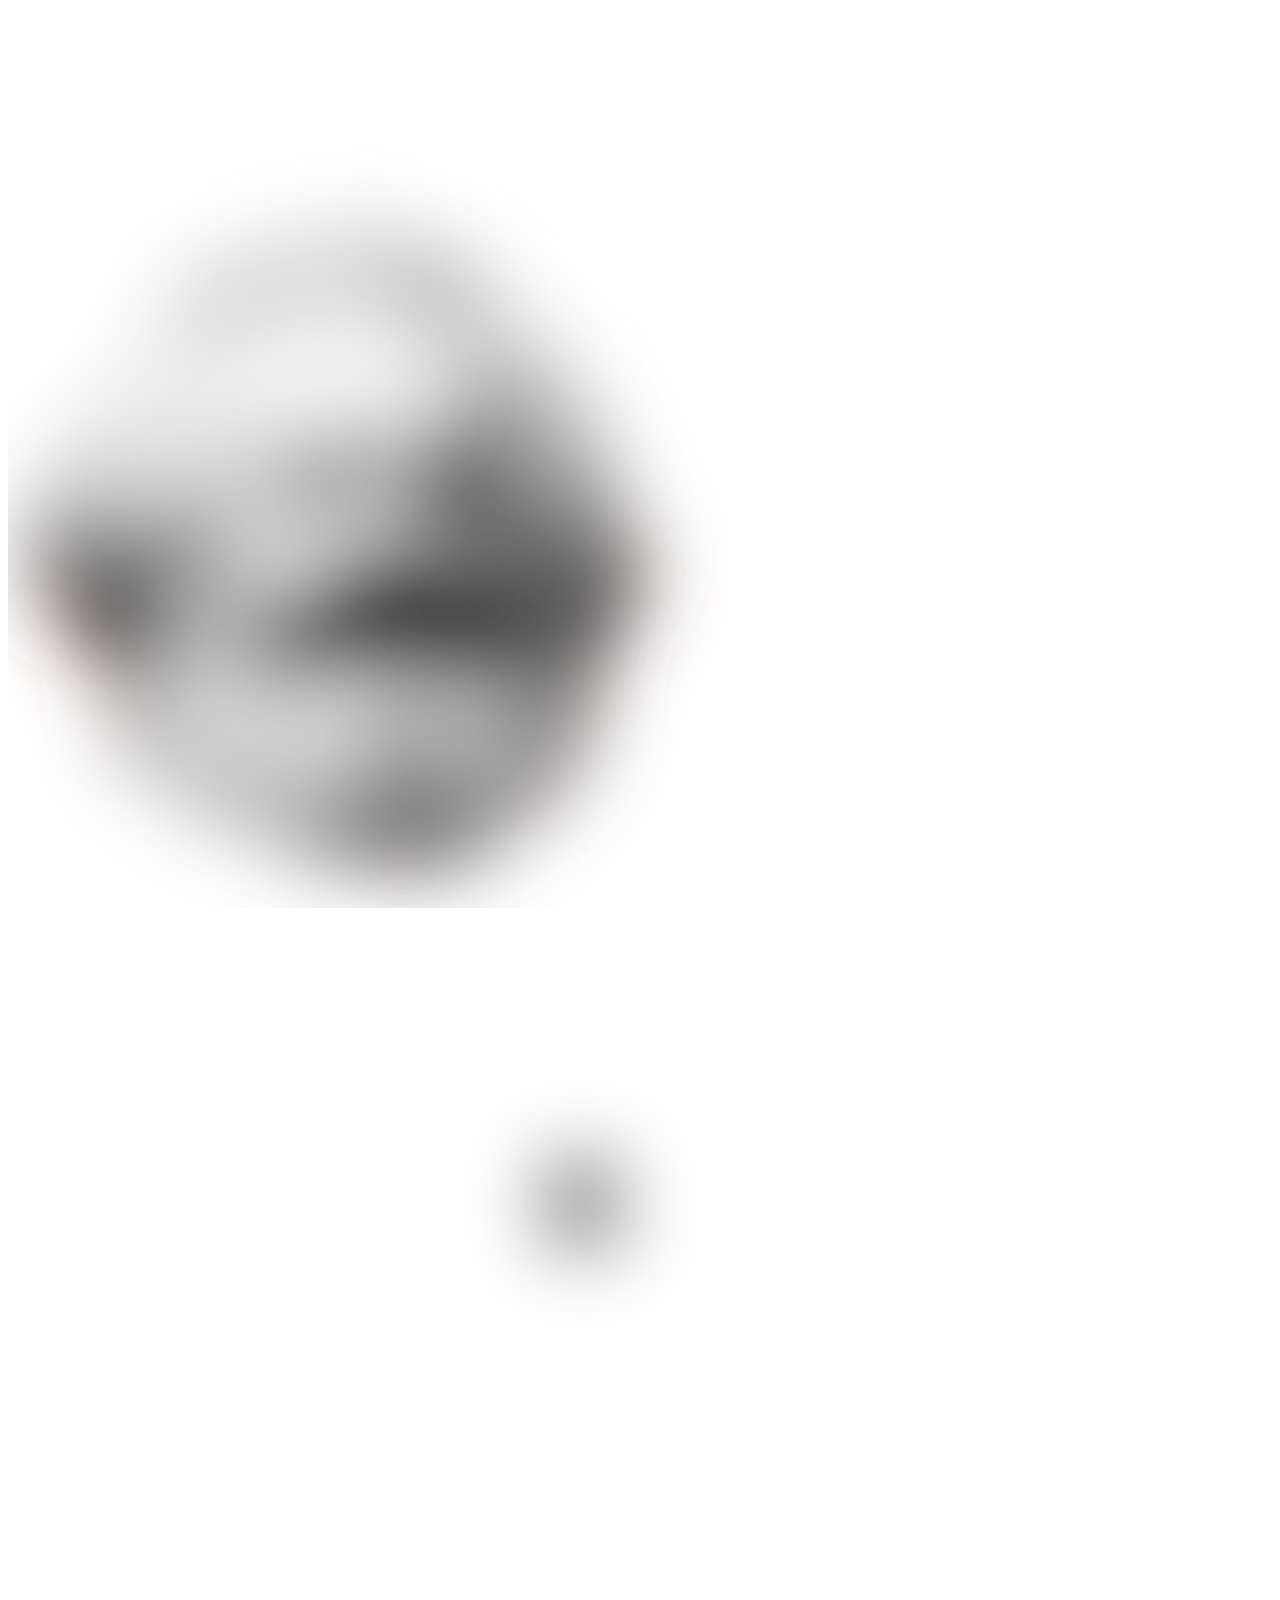
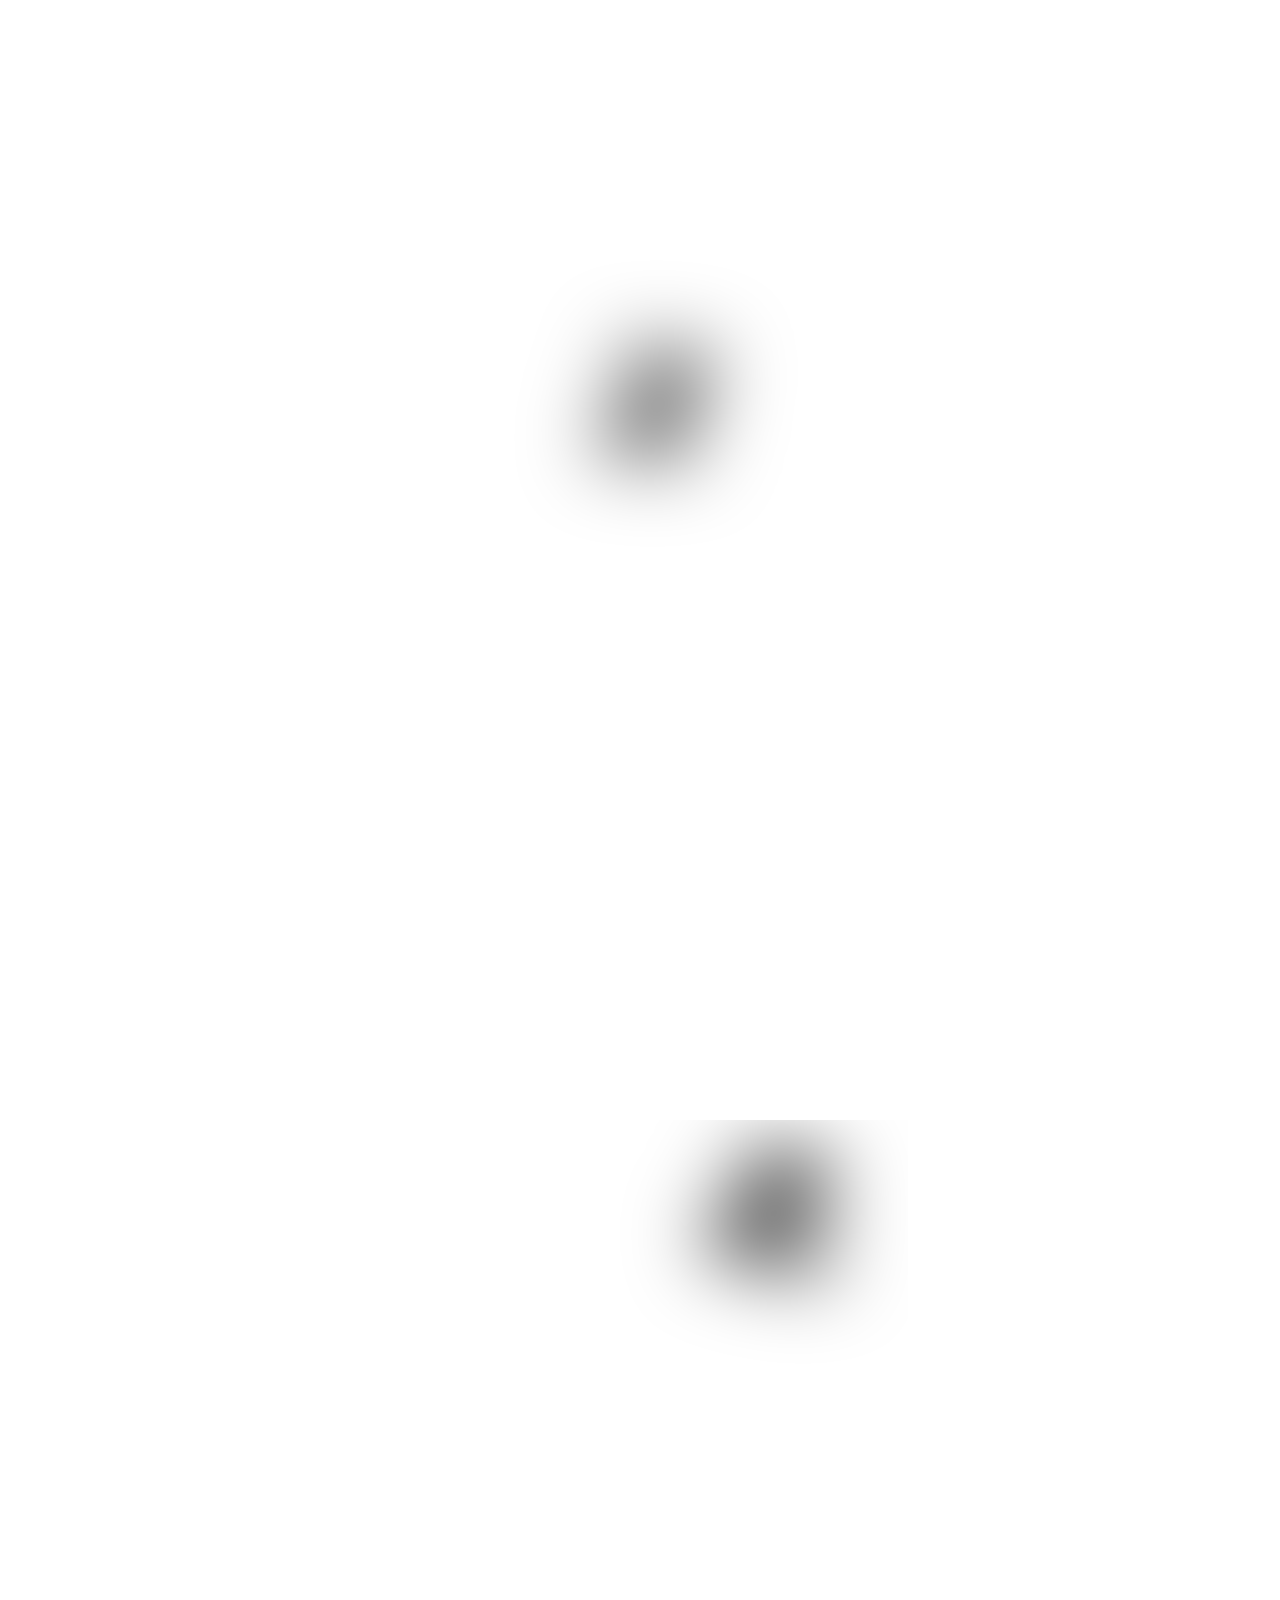
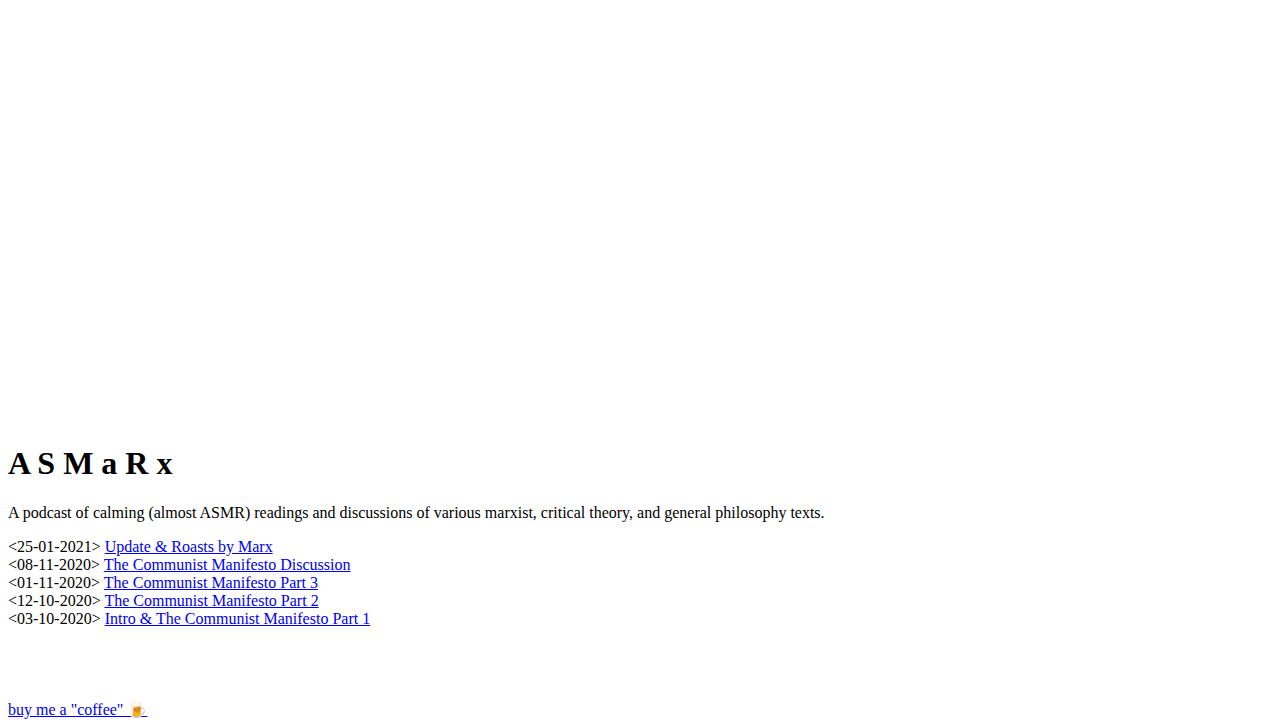
==== index.html @ d25e83a5 "init" ====
<!DOCTYPE html>
<html data-html-server-rendered="true" lang="en" data-vue-tag="%7B%22lang%22:%7B%22ssr%22:%22en%22%7D%7D">
  <head>
    <title> - A S M a R x</title><meta name="gridsome:hash" content="63c90e1e110a81294704459165dec434c6a58f4c"><meta data-vue-tag="ssr" charset="utf-8"><meta data-vue-tag="ssr" name="generator" content="Gridsome v0.7.23"><meta data-vue-tag="ssr" data-key="viewport" name="viewport" content="width=device-width, initial-scale=1, viewport-fit=cover"><meta data-vue-tag="ssr" data-key="format-detection" name="format-detection" content="telephone=no"><link data-vue-tag="ssr" rel="icon" href="data:,"><link data-vue-tag="ssr" rel="icon" type="image/png" sizes="16x16" href="/asmarx_dynamic/assets/static/favicon.ce0531f.9bb7ffafafc09ac851d81afb65b8ef59.png"><link data-vue-tag="ssr" rel="icon" type="image/png" sizes="32x32" href="/asmarx_dynamic/assets/static/favicon.ac8d93a.9bb7ffafafc09ac851d81afb65b8ef59.png"><link data-vue-tag="ssr" rel="icon" type="image/png" sizes="96x96" href="/asmarx_dynamic/assets/static/favicon.b9532cc.9bb7ffafafc09ac851d81afb65b8ef59.png"><link data-vue-tag="ssr" rel="apple-touch-icon" type="image/png" sizes="76x76" href="/asmarx_dynamic/assets/static/favicon.f22e9f3.9bb7ffafafc09ac851d81afb65b8ef59.png"><link data-vue-tag="ssr" rel="apple-touch-icon" type="image/png" sizes="152x152" href="/asmarx_dynamic/assets/static/favicon.62d22cb.9bb7ffafafc09ac851d81afb65b8ef59.png"><link data-vue-tag="ssr" rel="apple-touch-icon" type="image/png" sizes="120x120" href="/asmarx_dynamic/assets/static/favicon.1539b60.9bb7ffafafc09ac851d81afb65b8ef59.png"><link data-vue-tag="ssr" rel="apple-touch-icon" type="image/png" sizes="167x167" href="/asmarx_dynamic/assets/static/favicon.dc0cdc5.9bb7ffafafc09ac851d81afb65b8ef59.png"><link data-vue-tag="ssr" rel="apple-touch-icon" type="image/png" sizes="180x180" href="/asmarx_dynamic/assets/static/favicon.7b22250.9bb7ffafafc09ac851d81afb65b8ef59.png"><link rel="preload" href="/asmarx_dynamic/assets/css/0.styles.8c234566.css" as="style"><link rel="preload" href="/asmarx_dynamic/assets/js/app.a340d951.js" as="script"><link rel="preload" href="/asmarx_dynamic/assets/js/page--src--pages--index-vue.223c7056.js" as="script"><link rel="prefetch" href="/asmarx_dynamic/assets/js/page--node-modules--gridsome--app--pages--404-vue.3e57dfff.js"><link rel="prefetch" href="/asmarx_dynamic/assets/js/page--src--pages--about-vue.5f08157e.js"><link rel="prefetch" href="/asmarx_dynamic/assets/js/page--src--pages--extra--transcript--ep4-vue.c13fe739.js"><link rel="prefetch" href="/asmarx_dynamic/assets/js/page--src--templates--episode-vue.59e2f511.js"><link rel="stylesheet" href="/asmarx_dynamic/assets/css/0.styles.8c234566.css"><noscript data-vue-tag="ssr"><style>.g-image--loading{display:none;}</style></noscript>
  </head>
  <body >
    <div data-server-rendered="true" id="app" class="layout" data-v-4bf5ac12><header class="header"><strong></strong><nav class="nav"></nav></header><div data-v-4bf5ac12><div class="marxhead"><img src="data:image/svg+xml,%3csvg fill='none' viewBox='0 0 900 900' xmlns='http://www.w3.org/2000/svg' xmlns:xlink='http://www.w3.org/1999/xlink'%3e%3cdefs%3e%3cfilter id='__svg-blur-91f5559cfa5d828ddbcd81d81bcbdbbc'%3e%3cfeGaussianBlur in='SourceGraphic' stdDeviation='40'/%3e%3c/filter%3e%3c/defs%3e%3cimage x='0' y='0' filter='url(%23__svg-blur-91f5559cfa5d828ddbcd81d81bcbdbbc)' width='900' height='900' xlink:href='data:image/png%3bbase64%2ciVBORw0KGgoAAAANSUhEUgAAAEAAAABACAYAAACqaXHeAAAACXBIWXMAAC4jAAAuIwF4pT92AAAUG0lEQVR42u1aeVhUZds/MGYuZZaVpbhlbqihAgKCgsgqICoIqIggiCKIAYIIAiPKsKm4EKighIAS7rtiuZMLooZbuZSlpaWWLZYyM%2bf57t/NDJfv937f9f4Rlr0Xz3Wd6zkzc2bm%2bd3L7/7dzzmS1DSaRtNoGk2jaTSNptE0mkbTaBpN488P1bBhPLu1bi3ljx0rnZg0iV9/HhIi7R81is/vx8RIm52c/ruAx7q6NpzP8fc3yI6LMyiqqTH84IMPmmUplc0Wbd6smLdmjSJXqTTMmTWr/jsREdL2pKR/HtiVzs6SDx0YUywspEg/P8OspCTFlpUrDdaXlyv%2b0/eFEAa7y8sNr%2b3Zw6/379wpnS0ufr5B3/PzA1A%2bn07eLlCpDHYVFxv8X9eO6dat8zQ7u565KtWSpQsXrpoXG5tTmJtbqEpIWJMaHj5cf51NYKBB5ty5hji3HTNG2qZSPb8GmEYLxBhvaWnwqxD/8tkka2vTjLi46M05OZ3zVKrQ1bm5Dzdu2PDHkSNHxIULF8SnVVXiMJ0fO35cbN28WWwrL99dXVlpq/9%2b9IwZbMjI4ODnOwrcjI0bPD7T3r6dqK5uOTckRJmmVIqVeXli/%2b7dv58/f15cvnJFXLt%2bXVy/fl3zzTff1F2%2bfLmu9rPP6s6dO1e3a/dueTMZYe/u3aJ41ardC2fOtMTvxU2bxpGwKDVVStFF2vOT8/Hxks/gwXxuLEltEiIiSrZXVHxfc/Lkg9pz5xjw6epq9aVLl8TVq1c1dGg///xzmYDLiADMBF4%2befKkOHDggLxq1Sr1nDlzNHMTEsT8xMT7TzIzX8Rvp0dFNcOcumKFVO7v/3yAnzp0KM9J4eG8uNjg4MgtmzaJTwnM9Rs3xK1bt2TyOoDKXxBoACcDiBs3bshffvmlTDMiQSAyDh48KK9du1bOyMgQWZmZcs7SpXXKlBTxfnBwjv7/UuLimESXV1dLJV5ef78BhC7fD545wwv7MDc389LFi4LA1d2%2bdUt79OhR%2bZNPPmHA3333nfz999%2bLu3fvCsx37tzhc3ofhhI3b94U165dE2fOnJG3bt0qioqKZDKK9uSJE2L1ihXVYU5OvTkSVCo2dvrevdLG0NC/D/yRwkKeSwsLOT9TwsI8tlH%2bfv311%2bL%2b/fvyF198IT777DMGSa/FvXv3xIMHD8SPP/7Ir2GEpw2B8x9%2b%2bIGvw/ePHTsmyBAynasvXb4scpcsuZ/o59cP/5WdmclGWJCbK2VMnPj3GGDD4cPSwqAgJr6ekvTyR%2bvW3bpHwH766ScNgCDcAQqAcTx8%2bFD88ssvfPz888/8GjNdz5/rZ3wXRqSDU4f4AQaqqyW%2bWJaVdS/Z35%2bNoEpJ4ajLnDr1bwC/ZAnPOyoq2BMbCwoiKOTh4ToAhAcJvKwH/OjRI/HHH3%2bIJ0%2beiMePH/Px%2b%2b%2b/84H38fmvv/7KB4yCqEAE1dTUyCdOnJBra2vF3Tt31DVnz4r85ct/yJw5szunQXw8R1/2X2mE9ClTeD5WVsben9ehQ/PTVVVXfiKPwvsEQv7tt99keBiAYAB6zeA1Go1Qq9Wirq6OjaA3jN4YuA6R8O2336I6CGiF3VQaUSW%2b%2buorQWXzCYwwf86cXeyIc%2bcMUX%2byk5Ol0r9CJywMCOBZSUdhcfELOC/Jz0%2b6SYsjz6kRwgRKBlg9cHgU5wAK8Hoj4Bo9aBgCB4wG7xOJiotEpocPHxa5ubmiuLhYPnXqlIwyiVK6qaJCZEdHs95enp7OqZCvc8yzC/vMzPpmxtxcKvnoIw79cRYWDuWlpZr7RG4EUiawfAAwCA/e1B8A%2bnQa4BwRAtA4YDxwBrxP/CHOkqf3798v4uPj%2bUAkLF68WFBV0VBqiLycnMtKW9uXsI7ClBQDl8mTpX10PJNRkJjI8zJi3GpqVnCeFRXlun3Tpj/u0qLJe1odGJQ7ZnI9y4PUwPqIBBjhaRKEkfAZZhz6qoBwRwXZsWOHmDx5sggKChK7du0SkZGRMnWQoqKioo6iQswJC1vEyjMmhqNgoJ1d44NfqsutJaT383R1XxUTE33o44/Fo/oQ1uhymHMfHgQQhDHAwCAACQPB61qtVmDgXG8EfQXQGwMGwu%2bQJhDh4eHC2dlZbNy4UWzYsEE%2bdOiQXHX8uDZNpRIzw8J%2bWhIe3hFrig8JMYh/FuJo67FjkhXNZR9/XM%2b48%2bbNu0YMTaQHotPoyI7BAyS8D3UH6YtzAAFAhD2iAZ4kuQvZy8IHBoLBcK2ugkAEieTkZFFWViZWrlwphg0bJhYuXMi8AEJEaSTprMY1AZ6eqViXn48PR0FBUFDjgc8MC%2bP5g%2bxs/vEFM2eOramuFlevXdNC02Ph5DF4HYJF6L0P9QcDADAxt7h9%2b7Y4ffo0A8KifXx8xNChQ4WVlZUYN24cv7d3715RUFAgvLy8xCuvvCKMjIxEv379xIwZM8SIESM4DdAvoDxSwwSFqSlet074jhlzZXPbtsxJSk/Pxpe6JDQ457tIUsvKXbuuXyGCIomrwUIImEwSFgcDRdjTZwhVVncADi9v2bJFrF69GnWdIwHaf8KECQwQR3l5uXj//fdF8%2bbNRdu2bdkoWVlZIjo6WpiYmPA17u7uHD3oH2iWZ8%2beLa9Zu1a7ODtbTHBwcMEaA7y9DUvS0hrXCJt27GDrFixerLxAgoQA1n1M%2bQ%2blR2SFpoaVG8ABWGVlJZcvRAQ0Ps4BfuDAgWL%2b/Pmc/x9%2b%2bKF48803xb59%2b9jzGKmpqaJPnz7C2NhYjB49mqMhJiZGDBgwQLz33nvC2tpabKJGC4bG911cXIRKpVKvWbNGrEhPz8Aa15WVcaQmN5YmwB4dh5a/f//[base64]%2bBE8DqGNu3b0cJEa%2b//jrP4AOQJtIHvIHfIrHD3m/WrBlHy9tvvy169OghRo4cKXx9fdkAiYmJAl6nlJHJGHJmZqYmla5NiYwcj8XGzJjBUXB63LjGQR8fFORRQjU3Ly9Ps379epm8LJOHZSwCtRj5qye4qKgo9PVsBEQE8hWpoJfC8Bx5rYELkDrgCZAlaj%2bMSIJHmJqaspHatGnDHocBzM3NhVKpFP7%2b/sLNzU0EBgbyZ8QlGhVFTnhISC19pznW7GtjIx1trJ2jHKUyEkRDTK1etmyZDCMgP0FawcHBYufOnZzLpaWlIi0tTSxYsIA9hPKF6IARUOPhbf2A7EVJA1Ei/PEaZRDfXbRoEVcQ%2bh%2buJvj9/v37c2qUlJSw0REd0AckiuRp06aJZKVSnUxqMW/s2HisOcrPT9Fo8e/u4LBwakgIylEd/amclJQk68GjfEGZITRjY2PFxIkT%2bb21a9cKyFZseSEV4OGH9c0SGwPgEe6IBNT35cuX8/dQ%2bsAPAHoFe4f0XaQVDNCxY0dBEoQFEXQEOAElEsagaqEJmTpVZPn5XaAPWmHdZ3Q3Xf70mDtsWPQkysuJAQFPxnl7o0TJyFOEIDQ6gLu6uoqptIBt27bxAvPz83mx2NQAEL0%2bgOgBKH3YQ%2bYi31H6Xn75ZSY8hDiMStHGvzV9%2bnTRqVMn5gNoBPY4GcvPz0%2b8%2b%2b67YsqUKfKi7Gx5yvTp2gAnJ3HO19cG697n5WXYOFqgtLRFvKPjRRtbW%2bHk6KiBKqNwlGF9%2bnPOTywK4QomJ50OoSJSUlK4buv2ABk0GB%2blErkOvgAwkOKrr74q2rVrx8cbb7zBAsmW/g%2b5Dj7o3Lkzkfw7/B7IkCqAcHR0ZAPQ5zKtS/aZOFE7hSrNcWfnIVj3dlfXP2%2bAYldXzqWjrq4uIQ4Oor%2b5uWawubmsW4iMkLexsWGPIO/BDejgABzECKAog%2bjtIV%2bRKkgfhHT37t3Fa6%2b9xoBhBBzwMowB8oMxunbtytf26tVLDB48mCsANAW8j1IJR%2bDznj16aIbQOjyGD39wwN6%2bPatXJyeDRomAEEdHFkJl7u7pAWThru%2b%2bq%2b7fr59sZmYmDxo0SIaXkBJxcXFMhHyzg/QCQh%2bLBWi8RrWAGOrduzd7s0OHDqJ169aiRYsW4oUXXuBUePHFF0XLli3ZCDBO%2b/btWQXCAGiIkDLgFqpIIiAggI1DvynTNdohZBAXK6s4vkdhbd14JPhYt%2b8ncnNbb3VzyxtCYdfeyEjbuVMnmcQNR0NYWJjIpkoBbYAcx04O8hhli9QaS2OkDK6FAAI4gAdwgIb3wQM4hxzGAUPgGkQIIgERY2FhIezs7Fgqe3p6MvhevXtrTUgoedvbcwWQ2rc3mDt2rLSpMe4wV%2btuedWSxm641dWjx9U2tOBOXbo86WRkJMM7Tk5OuKHBSvD48eOcAjAA5C3IDJ6DJwH8pZde4gNhDnAIdTA8IgLAYWtDQ0M%2bb9WqFX8Oo6FCQEmikRozZgz/J/GApm/fvsKyb99NDVt27u48V4wc%2becNcNfXVzqkExSZVlacCsssLadaYUG0sBfJSwRKdiB%2bQO7D8xBEUH2o31CE4AV47q233mogO4CBMQAMnkWowwAgPHR%2b4BV4HdegZ4AaBOnZ29tzGqGRQtRRVaozJgPYDRjAW0GmAwbwGqNJCofa2DROCtz28eH5rIcHp8K5UaO6FFhbp%2bVaWCy07NDhcWsK3WAqRfA66jqqAVIBJIheAbmPUgbvgc1RPsHiKJ0ACyLFObgEIghRg5KK90B8aJCGDBnCoLE/GBkZiXSSqVzKLm5uGjeqSrOdnTneZzg6KqLs7KQFHh6N2xFe1aXCqf/1wz5dupw2JiIidtbA2yhzYHzs6ek3RWAAlEdwAQ5UhaqqKjYQukpsjMB4qCKQyogYcAZK6dy5czl9kEbwOD7Hb5ibmSFCNO9RWmU6Ox8gccmkdxM3SYyMns2%2b4GILi/rcsrOrJ8Xw8FfHGxvf8iXhkpGerr1Yf0uMyx2AQ/xAA0AOoxyiS8SGBjTB03eBYDBUDvQQEFBIIUQR9AQqCFQiBBZm9BFQmfMSE%2bV%2bAwdqRlD4H3Bx4V2QMicnNsI3z%2bqe4UXdMzxbhg9nQrzp7j7Yr29fWUXsX3v%2b/L/c6AQo/TYXuj0AQr%2bAhkd/f1C/HwjSRJQgbcAhiBYYE5GCyMBrfBe9AXoNkGtZaansQyngTaWvxsUFO3ZSpaOj4cHx45/9vYEaHctSUr6Q6uh4ZisRXtXx4xoqf3zzAhuZmAEOewIIdUhiGAVe16tC7BXAGCBPeB2yGnsASAX8Bq6DIRAdMAKIdcmSJSx9IbwK1q5VB5L%2byHd25n27FDc3xXmdk57p2OfuXp8CdnZtEjw87pSQ9w4dPKjBYrFJUltbKwMgDIBtM93%2bQUPLC2C6uzzcGyBFcA3CH15HRCASkD6IHnyO9AEP4EhPT5dJCMnrSkq0QSSGAu3sHLk8e3oa7ndxefYGKHZzq48AN7eWM0eNqnIbNYr7fzKABnsAuL2NG5sAoE8HiCP0/uAFKER8hvdxjvCGsoOKhHJEA4Q9AWytwahIH7yP3oJ4QM7JyUEaqNMzMkSgj88OrKVVeLhB/l/hff2IMTPT6%2bxWzhYWHyiTkuqwDUbKTw0DACB5EbezmBARAagMiAhUAAgmyGMYDASJ8obNDShH7ANCVMEASB2c6yQ1WnGxIDVV4%2b3nJw%2b3ta1L8PIyxiICnZ2Zl/bpnk57pmOv7pm/OAuLhmYj1sur%2b/KsrEqA2LxlSx2lgQYljkDiIQcZOQ0jIMQBGoZARQBIhD9yf9asWbwLjHIHsgM3IPSxH4CHJbBvQPVfO5qU4DjSD5MHDMjDf3uPGMHsH/9XRcBSIsGRZmZ87mtqauDq6dlMt4WuKFq5cmcSdWybqIZTKKuxh0gG0JDXsZEKUCyYcLsbNR31HoYCOHSJ6Bdmz57NbTZmlD4iSBm5TySpjYiMlP3MzR8vNzVdTHWTt78eOBIFZGdLxVFRf%2b0zAnvoT/UjLy2tofuy6dFjSnhw8OeBRFBQeUXFxWL7zp0y5bUGNzQgdHC3l2YZDRRAos2FQkT4R0REiISEBNwIkSklZEQHNj5nxcRoZgUFiQpHx3D9fz3SqdSVtrZ/36MyezZu5LkkO7shJUZLUgvbPn0CLHv1KpoXGlqziEI6lbycl5%2bvJeBqCnMt8p0kL7bX5Cg6YmNjGTBKHN4nFSjr1KN6DpXI0OBgYWdsvID/wMrK8IhOkO1zcJDONkbj86celNTdkloRESFZ9Ov3b714kKWlo4OV1ZGR1NOHhISI4dTUUFenATiKEjVperWTi4vaesgQbWhoKDY8ZG9vb42vr%2b8T7D2mJiXdnj1%2bfEN/u6hvX55vPA9PiulHmb29ZK%2bTy4FDhxpYmZoqhltaKqSnnhw1NzJy79yu3Z7%2bPXv%2b6EBGmEV5j15%2bmLm5cCdiM6N52rRpamp8tKOp5UUTlTxnTtXZ9es74PvhiYmK99u1q39kbtAg6bkdaJ7iKTQxvqKqMWPkSIVEBmqIGDMzI9OOHb3Mevcu8Dcx2Z8xcGBqtrV1wshBg25OnDRJTPTzExO8va8qY2MzqK9mspune1CSuz5zc%2bkfMybpFpvq5CSZdutmKHXt%2bv9uVlbPn/9aXGhoeKi3tzMpn%2bb694uWLePvkOqUipKTpX/kiDIxqX%2bukEJ3jImJQY/OnRUWgwcrTHr2VDh17apwMzf/N%2b6YGhysKFQq%2bTwxOlqqTEmR/uvGkdGjpWG6Z3vmjRtnQGyv8PfyMkzTPZDlHhgoVT6rZ3/%2bw/gf8Iq2xwFlh5sAAAAASUVORK5CYII=' /%3e%3c/svg%3e" width="900" data-src="/asmarx_dynamic/assets/static/head.2671d65.fd65e04e4b3a05b098e755c580f2e3f9.png" data-srcset="/asmarx_dynamic/assets/static/head.82a2fbd.fd65e04e4b3a05b098e755c580f2e3f9.png 480w, /asmarx_dynamic/assets/static/head.2671d65.fd65e04e4b3a05b098e755c580f2e3f9.png 900w" data-sizes="(max-width: 900px) 100vw, 900px" class="marximg head g-image g-image--lazy g-image--loading"><noscript><img src="/asmarx_dynamic/assets/static/head.2671d65.fd65e04e4b3a05b098e755c580f2e3f9.png" class="marximg head g-image g-image--loaded" width="900"></noscript><img src="data:image/svg+xml,%3csvg fill='none' viewBox='0 0 900 900' xmlns='http://www.w3.org/2000/svg' xmlns:xlink='http://www.w3.org/1999/xlink'%3e%3cdefs%3e%3cfilter id='__svg-blur-4d3a1894f98ee6dd9cfd7daeb4d31dcf'%3e%3cfeGaussianBlur in='SourceGraphic' stdDeviation='40'/%3e%3c/filter%3e%3c/defs%3e%3cimage x='0' y='0' filter='url(%23__svg-blur-4d3a1894f98ee6dd9cfd7daeb4d31dcf)' width='900' height='900' xlink:href='data:image/png%3bbase64%2ciVBORw0KGgoAAAANSUhEUgAAAEAAAABACAYAAACqaXHeAAAACXBIWXMAAC4jAAAuIwF4pT92AAAAqUlEQVR42u3WoY0CURSG0QGCwxAQWPpArV8BNICjBzqgDTogaMpgFQq9YjUGfvFI8JhN7jnJlxGj3szcN6/rAAAAgH%2bqV3HRg9T37rtumMZpVG3R63RKl/SbzhXG4bW4WbqmQ%2buRNu1eubH4SfuqG%2bIx3dI0rdJ3hYcwaNdt%2b/T/2h5wT7sKY/B6u/O0TF9pkSZ%2biMXmv/d2GOpXPQ0CAAAAAAAAAADwiScBjhC9KLieSQAAAABJRU5ErkJggg==' /%3e%3c/svg%3e" width="900" data-src="/asmarx_dynamic/assets/static/z.2671d65.25b959a1814d5dc1e027fa3e8f3984d9.png" data-srcset="/asmarx_dynamic/assets/static/z.82a2fbd.25b959a1814d5dc1e027fa3e8f3984d9.png 480w, /asmarx_dynamic/assets/static/z.2671d65.25b959a1814d5dc1e027fa3e8f3984d9.png 900w" data-sizes="(max-width: 900px) 100vw, 900px" class="marximg z g-image g-image--lazy g-image--loading"><noscript><img src="/asmarx_dynamic/assets/static/z.2671d65.25b959a1814d5dc1e027fa3e8f3984d9.png" class="marximg z g-image g-image--loaded" width="900"></noscript><img src="data:image/svg+xml,%3csvg fill='none' viewBox='0 0 900 900' xmlns='http://www.w3.org/2000/svg' xmlns:xlink='http://www.w3.org/1999/xlink'%3e%3cdefs%3e%3cfilter id='__svg-blur-1c4294ab18a78507ac6e1d70bc33aaf6'%3e%3cfeGaussianBlur in='SourceGraphic' stdDeviation='40'/%3e%3c/filter%3e%3c/defs%3e%3cimage x='0' y='0' filter='url(%23__svg-blur-1c4294ab18a78507ac6e1d70bc33aaf6)' width='900' height='900' xlink:href='data:image/png%3bbase64%2ciVBORw0KGgoAAAANSUhEUgAAAEAAAABACAYAAACqaXHeAAAACXBIWXMAAC4jAAAuIwF4pT92AAAA0UlEQVR42u3WzQoBURiH8XGG8lkka3dgxaXYyEZZyU2InfUsLe3Yug4r9lLKygUo/lNvOc0dOOf51dMkq/dtHCdJAADAH3FWiVX8RLOMlhqpgWqruqrGMHhqz7X6eD3UVR1UJ4a3oa8maqyW6mKLOKtm6Atwhc9bG/6oKqEP7w82VU8bfuN950I/B3pqb4Pnr/4wpr%2b3rnp5h99b3dXNDsBG6IvIf%2bMztVBztVKZOqmdqnEViuQuULZn6l2HuRIDAAAAAAAAAAAAAAAAAAAAQNEXSNAchZPyTIMAAAAASUVORK5CYII=' /%3e%3c/svg%3e" width="900" data-src="/asmarx_dynamic/assets/static/zz.2671d65.7ce032a4bb021bf383d494d6c74ea4fe.png" data-srcset="/asmarx_dynamic/assets/static/zz.82a2fbd.7ce032a4bb021bf383d494d6c74ea4fe.png 480w, /asmarx_dynamic/assets/static/zz.2671d65.7ce032a4bb021bf383d494d6c74ea4fe.png 900w" data-sizes="(max-width: 900px) 100vw, 900px" class="marximg zz g-image g-image--lazy g-image--loading"><noscript><img src="/asmarx_dynamic/assets/static/zz.2671d65.7ce032a4bb021bf383d494d6c74ea4fe.png" class="marximg zz g-image g-image--loaded" width="900"></noscript><img src="data:image/svg+xml,%3csvg fill='none' viewBox='0 0 900 900' xmlns='http://www.w3.org/2000/svg' xmlns:xlink='http://www.w3.org/1999/xlink'%3e%3cdefs%3e%3cfilter id='__svg-blur-441b19676bd2c0d2f8fe215a1e88912c'%3e%3cfeGaussianBlur in='SourceGraphic' stdDeviation='40'/%3e%3c/filter%3e%3c/defs%3e%3cimage x='0' y='0' filter='url(%23__svg-blur-441b19676bd2c0d2f8fe215a1e88912c)' width='900' height='900' xlink:href='data:image/png%3bbase64%2ciVBORw0KGgoAAAANSUhEUgAAAEAAAABACAYAAACqaXHeAAAACXBIWXMAAC4jAAAuIwF4pT92AAAA4klEQVR42u3VsQpBURzH8XtdZTLIxmxh9ABmZVIWL%2bARLMputZmwsMlkMCiPYPAAJhMlM36nzq3TLcp6zvdT3wym8z%2bn/40if8Uqb3%2bDk/sykCBM1Vlt1FBVQ7v9vXo7PdRJ9X68Du%2befcXe/lO97CCW9r/E98M31ERdnVewVWVfd0F6%2bJJaODdumquWz4swPVBNXZyDr1U9pM9dJ7P4buqoVmqs2qrg%2bzDMjQ/UQd0zAzHNfF6CWUXVVF01UjvVD%2bEzGMTt/juQxC7LmJEAAAAAAAAAAAAAAAAAAAAAAAAgAB%2bUISjzn615gAAAAABJRU5ErkJggg==' /%3e%3c/svg%3e" width="900" data-src="/asmarx_dynamic/assets/static/zzz.2671d65.7c09381dfe88bca2096337735a41ea68.png" data-srcset="/asmarx_dynamic/assets/static/zzz.82a2fbd.7c09381dfe88bca2096337735a41ea68.png 480w, /asmarx_dynamic/assets/static/zzz.2671d65.7c09381dfe88bca2096337735a41ea68.png 900w" data-sizes="(max-width: 900px) 100vw, 900px" class="marximg zzz g-image g-image--lazy g-image--loading"><noscript><img src="/asmarx_dynamic/assets/static/zzz.2671d65.7c09381dfe88bca2096337735a41ea68.png" class="marximg zzz g-image g-image--loaded" width="900"></noscript></div></div><h1 data-v-4bf5ac12>A S M a R x</h1><p data-v-4bf5ac12>
  A podcast of calming (almost ASMR) readings and discussions of various marxist, critical theory, and general philosophy texts.
  </p><div class="txt" data-v-4bf5ac12><div data-v-4bf5ac12>&lt;25-01-2021&gt; <a href="/asmarx_dynamic/episode/6" data-v-4bf5ac12>Update &amp; Roasts by Marx</a><br data-v-4bf5ac12></div><div data-v-4bf5ac12>&lt;08-11-2020&gt; <a href="/asmarx_dynamic/episode/4" data-v-4bf5ac12>The Communist Manifesto Discussion</a><br data-v-4bf5ac12></div><div data-v-4bf5ac12>&lt;01-11-2020&gt; <a href="/asmarx_dynamic/episode/3" data-v-4bf5ac12>The Communist Manifesto Part 3</a><br data-v-4bf5ac12></div><div data-v-4bf5ac12>&lt;12-10-2020&gt; <a href="/asmarx_dynamic/episode/2" data-v-4bf5ac12>The Communist Manifesto Part 2</a><br data-v-4bf5ac12></div><div data-v-4bf5ac12>&lt;03-10-2020&gt; <a href="/asmarx_dynamic/episode/1" data-v-4bf5ac12>Intro &amp; The Communist Manifesto Part 1</a><br data-v-4bf5ac12></div></div><br data-v-4bf5ac12><br data-v-4bf5ac12><br data-v-4bf5ac12><br data-v-4bf5ac12><div class="kofi" data-v-4bf5ac12><a href="https://ko-fi.com/asmarx" data-v-4bf5ac12>buy me a &quot;coffee&quot; 🍺</a></div></div>
    <script>window.__INITIAL_STATE__={"data":{"eps":{"episodes":[{"node":{"id":"6","title":"Update & Roasts by Marx","date":"25-01-2021"}},{"node":{"id":"4","title":"The Communist Manifesto Discussion","date":"08-11-2020"}},{"node":{"id":"3","title":"The Communist Manifesto Part 3","date":"01-11-2020"}},{"node":{"id":"2","title":"The Communist Manifesto Part 2","date":"12-10-2020"}},{"node":{"id":"1","title":"Intro & The Communist Manifesto Part 1","date":"03-10-2020"}}]}},"context":{}};(function(){var s;(s=document.currentScript||document.scripts[document.scripts.length-1]).parentNode.removeChild(s);}());</script><script src="/asmarx_dynamic/assets/js/app.a340d951.js" defer></script><script src="/asmarx_dynamic/assets/js/page--src--pages--index-vue.223c7056.js" defer></script>
  </body>
</html>
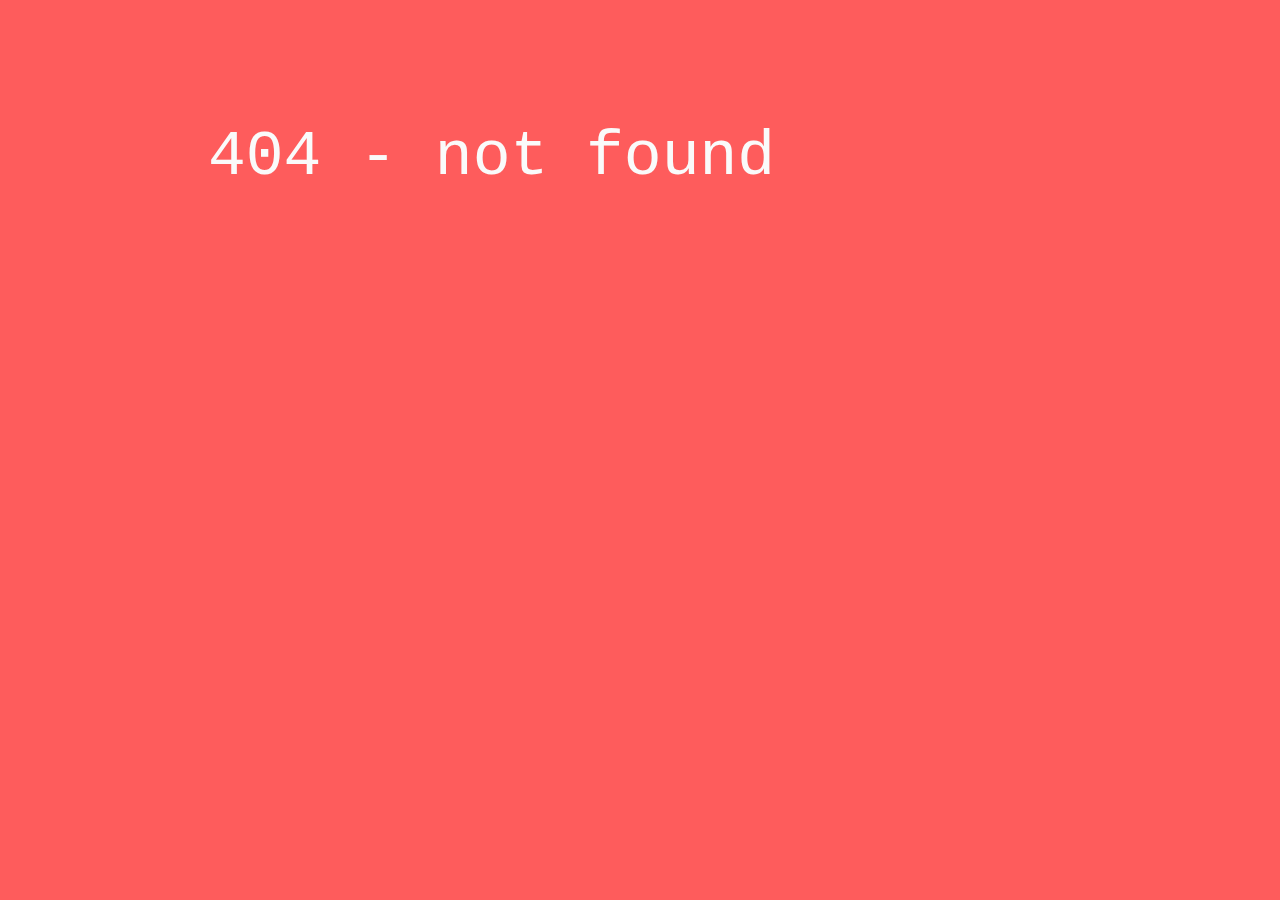
==== commit a23d68ce: "Updates" ====
--- a/index.html
+++ b/index.html
@@ -1,12 +1,12 @@
 <!DOCTYPE html>
 <html data-html-server-rendered="true" lang="en" data-vue-tag="%7B%22lang%22:%7B%22ssr%22:%22en%22%7D%7D">
   <head>
-    <title> - A S M a R x</title><meta name="gridsome:hash" content="63c90e1e110a81294704459165dec434c6a58f4c"><meta data-vue-tag="ssr" charset="utf-8"><meta data-vue-tag="ssr" name="generator" content="Gridsome v0.7.23"><meta data-vue-tag="ssr" data-key="viewport" name="viewport" content="width=device-width, initial-scale=1, viewport-fit=cover"><meta data-vue-tag="ssr" data-key="format-detection" name="format-detection" content="telephone=no"><link data-vue-tag="ssr" rel="icon" href="data:,"><link data-vue-tag="ssr" rel="icon" type="image/png" sizes="16x16" href="/asmarx_dynamic/assets/static/favicon.ce0531f.9bb7ffafafc09ac851d81afb65b8ef59.png"><link data-vue-tag="ssr" rel="icon" type="image/png" sizes="32x32" href="/asmarx_dynamic/assets/static/favicon.ac8d93a.9bb7ffafafc09ac851d81afb65b8ef59.png"><link data-vue-tag="ssr" rel="icon" type="image/png" sizes="96x96" href="/asmarx_dynamic/assets/static/favicon.b9532cc.9bb7ffafafc09ac851d81afb65b8ef59.png"><link data-vue-tag="ssr" rel="apple-touch-icon" type="image/png" sizes="76x76" href="/asmarx_dynamic/assets/static/favicon.f22e9f3.9bb7ffafafc09ac851d81afb65b8ef59.png"><link data-vue-tag="ssr" rel="apple-touch-icon" type="image/png" sizes="152x152" href="/asmarx_dynamic/assets/static/favicon.62d22cb.9bb7ffafafc09ac851d81afb65b8ef59.png"><link data-vue-tag="ssr" rel="apple-touch-icon" type="image/png" sizes="120x120" href="/asmarx_dynamic/assets/static/favicon.1539b60.9bb7ffafafc09ac851d81afb65b8ef59.png"><link data-vue-tag="ssr" rel="apple-touch-icon" type="image/png" sizes="167x167" href="/asmarx_dynamic/assets/static/favicon.dc0cdc5.9bb7ffafafc09ac851d81afb65b8ef59.png"><link data-vue-tag="ssr" rel="apple-touch-icon" type="image/png" sizes="180x180" href="/asmarx_dynamic/assets/static/favicon.7b22250.9bb7ffafafc09ac851d81afb65b8ef59.png"><link rel="preload" href="/asmarx_dynamic/assets/css/0.styles.8c234566.css" as="style"><link rel="preload" href="/asmarx_dynamic/assets/js/app.a340d951.js" as="script"><link rel="preload" href="/asmarx_dynamic/assets/js/page--src--pages--index-vue.223c7056.js" as="script"><link rel="prefetch" href="/asmarx_dynamic/assets/js/page--node-modules--gridsome--app--pages--404-vue.3e57dfff.js"><link rel="prefetch" href="/asmarx_dynamic/assets/js/page--src--pages--about-vue.5f08157e.js"><link rel="prefetch" href="/asmarx_dynamic/assets/js/page--src--pages--extra--transcript--ep4-vue.c13fe739.js"><link rel="prefetch" href="/asmarx_dynamic/assets/js/page--src--templates--episode-vue.59e2f511.js"><link rel="stylesheet" href="/asmarx_dynamic/assets/css/0.styles.8c234566.css"><noscript data-vue-tag="ssr"><style>.g-image--loading{display:none;}</style></noscript>
+    <title> - A S M a R x</title><meta name="gridsome:hash" content="9d2d467fb618b1c1db6c2c50b391eee783e4f282"><meta data-vue-tag="ssr" charset="utf-8"><meta data-vue-tag="ssr" name="generator" content="Gridsome v0.7.23"><meta data-vue-tag="ssr" data-key="viewport" name="viewport" content="width=device-width, initial-scale=1, viewport-fit=cover"><meta data-vue-tag="ssr" data-key="format-detection" name="format-detection" content="telephone=no"><link data-vue-tag="ssr" rel="icon" href="data:,"><link data-vue-tag="ssr" rel="icon" type="image/png" sizes="16x16" href="/assets/static/favicon.ce0531f.9bb7ffafafc09ac851d81afb65b8ef59.png"><link data-vue-tag="ssr" rel="icon" type="image/png" sizes="32x32" href="/assets/static/favicon.ac8d93a.9bb7ffafafc09ac851d81afb65b8ef59.png"><link data-vue-tag="ssr" rel="icon" type="image/png" sizes="96x96" href="/assets/static/favicon.b9532cc.9bb7ffafafc09ac851d81afb65b8ef59.png"><link data-vue-tag="ssr" rel="apple-touch-icon" type="image/png" sizes="76x76" href="/assets/static/favicon.f22e9f3.9bb7ffafafc09ac851d81afb65b8ef59.png"><link data-vue-tag="ssr" rel="apple-touch-icon" type="image/png" sizes="152x152" href="/assets/static/favicon.62d22cb.9bb7ffafafc09ac851d81afb65b8ef59.png"><link data-vue-tag="ssr" rel="apple-touch-icon" type="image/png" sizes="120x120" href="/assets/static/favicon.1539b60.9bb7ffafafc09ac851d81afb65b8ef59.png"><link data-vue-tag="ssr" rel="apple-touch-icon" type="image/png" sizes="167x167" href="/assets/static/favicon.dc0cdc5.9bb7ffafafc09ac851d81afb65b8ef59.png"><link data-vue-tag="ssr" rel="apple-touch-icon" type="image/png" sizes="180x180" href="/assets/static/favicon.7b22250.9bb7ffafafc09ac851d81afb65b8ef59.png"><link rel="preload" href="/assets/css/0.styles.78509fe7.css" as="style"><link rel="preload" href="/assets/js/app.b4c2796b.js" as="script"><link rel="preload" href="/assets/js/page--src--pages--index-vue.c4185c63.js" as="script"><link rel="prefetch" href="/assets/js/page--node-modules--gridsome--app--pages--404-vue.3e57dfff.js"><link rel="prefetch" href="/assets/js/page--src--pages--about-vue.5f08157e.js"><link rel="prefetch" href="/assets/js/page--src--pages--extra--transcript--ep4-vue.c13fe739.js"><link rel="prefetch" href="/assets/js/page--src--templates--episode-vue.5b98d171.js"><link rel="stylesheet" href="/assets/css/0.styles.78509fe7.css"><noscript data-vue-tag="ssr"><style>.g-image--loading{display:none;}</style></noscript>
   </head>
   <body >
-    <div data-server-rendered="true" id="app" class="layout" data-v-4bf5ac12><header class="header"><strong></strong><nav class="nav"></nav></header><div data-v-4bf5ac12><div class="marxhead"><img src="data:image/svg+xml,%3csvg fill='none' viewBox='0 0 900 900' xmlns='http://www.w3.org/2000/svg' xmlns:xlink='http://www.w3.org/1999/xlink'%3e%3cdefs%3e%3cfilter id='__svg-blur-91f5559cfa5d828ddbcd81d81bcbdbbc'%3e%3cfeGaussianBlur in='SourceGraphic' stdDeviation='40'/%3e%3c/filter%3e%3c/defs%3e%3cimage x='0' y='0' filter='url(%23__svg-blur-91f5559cfa5d828ddbcd81d81bcbdbbc)' width='900' height='900' xlink:href='data:image/png%3bbase64%2ciVBORw0KGgoAAAANSUhEUgAAAEAAAABACAYAAACqaXHeAAAACXBIWXMAAC4jAAAuIwF4pT92AAAUG0lEQVR42u1aeVhUZds/MGYuZZaVpbhlbqihAgKCgsgqICoIqIggiCKIAYIIAiPKsKm4EKighIAS7rtiuZMLooZbuZSlpaWWLZYyM%2bf57t/NDJfv937f9f4Rlr0Xz3Wd6zkzc2bm%2bd3L7/7dzzmS1DSaRtNoGk2jaTSNptE0mkbTaBpN488P1bBhPLu1bi3ljx0rnZg0iV9/HhIi7R81is/vx8RIm52c/ruAx7q6NpzP8fc3yI6LMyiqqTH84IMPmmUplc0Wbd6smLdmjSJXqTTMmTWr/jsREdL2pKR/HtiVzs6SDx0YUywspEg/P8OspCTFlpUrDdaXlyv%2b0/eFEAa7y8sNr%2b3Zw6/379wpnS0ufr5B3/PzA1A%2bn07eLlCpDHYVFxv8X9eO6dat8zQ7u565KtWSpQsXrpoXG5tTmJtbqEpIWJMaHj5cf51NYKBB5ty5hji3HTNG2qZSPb8GmEYLxBhvaWnwqxD/8tkka2vTjLi46M05OZ3zVKrQ1bm5Dzdu2PDHkSNHxIULF8SnVVXiMJ0fO35cbN28WWwrL99dXVlpq/9%2b9IwZbMjI4ODnOwrcjI0bPD7T3r6dqK5uOTckRJmmVIqVeXli/%2b7dv58/f15cvnJFXLt%2bXVy/fl3zzTff1F2%2bfLmu9rPP6s6dO1e3a/dueTMZYe/u3aJ41ardC2fOtMTvxU2bxpGwKDVVStFF2vOT8/Hxks/gwXxuLEltEiIiSrZXVHxfc/Lkg9pz5xjw6epq9aVLl8TVq1c1dGg///xzmYDLiADMBF4%2befKkOHDggLxq1Sr1nDlzNHMTEsT8xMT7TzIzX8Rvp0dFNcOcumKFVO7v/3yAnzp0KM9J4eG8uNjg4MgtmzaJTwnM9Rs3xK1bt2TyOoDKXxBoACcDiBs3bshffvmlTDMiQSAyDh48KK9du1bOyMgQWZmZcs7SpXXKlBTxfnBwjv7/UuLimESXV1dLJV5ef78BhC7fD545wwv7MDc389LFi4LA1d2%2bdUt79OhR%2bZNPPmHA3333nfz999%2bLu3fvCsx37tzhc3ofhhI3b94U165dE2fOnJG3bt0qioqKZDKK9uSJE2L1ihXVYU5OvTkSVCo2dvrevdLG0NC/D/yRwkKeSwsLOT9TwsI8tlH%2bfv311%2bL%2b/fvyF198IT777DMGSa/FvXv3xIMHD8SPP/7Ir2GEpw2B8x9%2b%2bIGvw/ePHTsmyBAynasvXb4scpcsuZ/o59cP/5WdmclGWJCbK2VMnPj3GGDD4cPSwqAgJr6ekvTyR%2bvW3bpHwH766ScNgCDcAQqAcTx8%2bFD88ssvfPz888/8GjNdz5/rZ3wXRqSDU4f4AQaqqyW%2bWJaVdS/Z35%2bNoEpJ4ajLnDr1bwC/ZAnPOyoq2BMbCwoiKOTh4ToAhAcJvKwH/OjRI/HHH3%2bIJ0%2beiMePH/Px%2b%2b%2b/84H38fmvv/7KB4yCqEAE1dTUyCdOnJBra2vF3Tt31DVnz4r85ct/yJw5szunQXw8R1/2X2mE9ClTeD5WVsben9ehQ/PTVVVXfiKPwvsEQv7tt99keBiAYAB6zeA1Go1Qq9Wirq6OjaA3jN4YuA6R8O2336I6CGiF3VQaUSW%2b%2buorQWXzCYwwf86cXeyIc%2bcMUX%2byk5Ol0r9CJywMCOBZSUdhcfELOC/Jz0%2b6SYsjz6kRwgRKBlg9cHgU5wAK8Hoj4Bo9aBgCB4wG7xOJiotEpocPHxa5ubmiuLhYPnXqlIwyiVK6qaJCZEdHs95enp7OqZCvc8yzC/vMzPpmxtxcKvnoIw79cRYWDuWlpZr7RG4EUiawfAAwCA/e1B8A%2bnQa4BwRAtA4YDxwBrxP/CHOkqf3798v4uPj%2bUAkLF68WFBV0VBqiLycnMtKW9uXsI7ClBQDl8mTpX10PJNRkJjI8zJi3GpqVnCeFRXlun3Tpj/u0qLJe1odGJQ7ZnI9y4PUwPqIBBjhaRKEkfAZZhz6qoBwRwXZsWOHmDx5sggKChK7du0SkZGRMnWQoqKioo6iQswJC1vEyjMmhqNgoJ1d44NfqsutJaT383R1XxUTE33o44/Fo/oQ1uhymHMfHgQQhDHAwCAACQPB61qtVmDgXG8EfQXQGwMGwu%2bQJhDh4eHC2dlZbNy4UWzYsEE%2bdOiQXHX8uDZNpRIzw8J%2bWhIe3hFrig8JMYh/FuJo67FjkhXNZR9/XM%2b48%2bbNu0YMTaQHotPoyI7BAyS8D3UH6YtzAAFAhD2iAZ4kuQvZy8IHBoLBcK2ugkAEieTkZFFWViZWrlwphg0bJhYuXMi8AEJEaSTprMY1AZ6eqViXn48PR0FBUFDjgc8MC%2bP5g%2bxs/vEFM2eOramuFlevXdNC02Ph5DF4HYJF6L0P9QcDADAxt7h9%2b7Y4ffo0A8KifXx8xNChQ4WVlZUYN24cv7d3715RUFAgvLy8xCuvvCKMjIxEv379xIwZM8SIESM4DdAvoDxSwwSFqSlet074jhlzZXPbtsxJSk/Pxpe6JDQ457tIUsvKXbuuXyGCIomrwUIImEwSFgcDRdjTZwhVVncADi9v2bJFrF69GnWdIwHaf8KECQwQR3l5uXj//fdF8%2bbNRdu2bdkoWVlZIjo6WpiYmPA17u7uHD3oH2iWZ8%2beLa9Zu1a7ODtbTHBwcMEaA7y9DUvS0hrXCJt27GDrFixerLxAgoQA1n1M%2bQ%2blR2SFpoaVG8ABWGVlJZcvRAQ0Ps4BfuDAgWL%2b/Pmc/x9%2b%2bKF48803xb59%2b9jzGKmpqaJPnz7C2NhYjB49mqMhJiZGDBgwQLz33nvC2tpabKJGC4bG911cXIRKpVKvWbNGrEhPz8Aa15WVcaQmN5YmwB4dh5a/f//[base64]%2bBE8DqGNu3b0cJEa%2b//jrP4AOQJtIHvIHfIrHD3m/WrBlHy9tvvy169OghRo4cKXx9fdkAiYmJAl6nlJHJGHJmZqYmla5NiYwcj8XGzJjBUXB63LjGQR8fFORRQjU3Ly9Ps379epm8LJOHZSwCtRj5qye4qKgo9PVsBEQE8hWpoJfC8Bx5rYELkDrgCZAlaj%2bMSIJHmJqaspHatGnDHocBzM3NhVKpFP7%2b/sLNzU0EBgbyZ8QlGhVFTnhISC19pznW7GtjIx1trJ2jHKUyEkRDTK1etmyZDCMgP0FawcHBYufOnZzLpaWlIi0tTSxYsIA9hPKF6IARUOPhbf2A7EVJA1Ei/PEaZRDfXbRoEVcQ%2bh%2buJvj9/v37c2qUlJSw0REd0AckiuRp06aJZKVSnUxqMW/s2HisOcrPT9Fo8e/u4LBwakgIylEd/amclJQk68GjfEGZITRjY2PFxIkT%2bb21a9cKyFZseSEV4OGH9c0SGwPgEe6IBNT35cuX8/dQ%2bsAPAHoFe4f0XaQVDNCxY0dBEoQFEXQEOAElEsagaqEJmTpVZPn5XaAPWmHdZ3Q3Xf70mDtsWPQkysuJAQFPxnl7o0TJyFOEIDQ6gLu6uoqptIBt27bxAvPz83mx2NQAEL0%2bgOgBKH3YQ%2bYi31H6Xn75ZSY8hDiMStHGvzV9%2bnTRqVMn5gNoBPY4GcvPz0%2b8%2b%2b67YsqUKfKi7Gx5yvTp2gAnJ3HO19cG697n5WXYOFqgtLRFvKPjRRtbW%2bHk6KiBKqNwlGF9%2bnPOTywK4QomJ50OoSJSUlK4buv2ABk0GB%2blErkOvgAwkOKrr74q2rVrx8cbb7zBAsmW/g%2b5Dj7o3Lkzkfw7/B7IkCqAcHR0ZAPQ5zKtS/aZOFE7hSrNcWfnIVj3dlfXP2%2bAYldXzqWjrq4uIQ4Oor%2b5uWawubmsW4iMkLexsWGPIO/BDejgABzECKAog%2bjtIV%2bRKkgfhHT37t3Fa6%2b9xoBhBBzwMowB8oMxunbtytf26tVLDB48mCsANAW8j1IJR%2bDznj16aIbQOjyGD39wwN6%2bPatXJyeDRomAEEdHFkJl7u7pAWThru%2b%2bq%2b7fr59sZmYmDxo0SIaXkBJxcXFMhHyzg/QCQh%2bLBWi8RrWAGOrduzd7s0OHDqJ169aiRYsW4oUXXuBUePHFF0XLli3ZCDBO%2b/btWQXCAGiIkDLgFqpIIiAggI1DvynTNdohZBAXK6s4vkdhbd14JPhYt%2b8ncnNbb3VzyxtCYdfeyEjbuVMnmcQNR0NYWJjIpkoBbYAcx04O8hhli9QaS2OkDK6FAAI4gAdwgIb3wQM4hxzGAUPgGkQIIgERY2FhIezs7Fgqe3p6MvhevXtrTUgoedvbcwWQ2rc3mDt2rLSpMe4wV%2btuedWSxm641dWjx9U2tOBOXbo86WRkJMM7Tk5OuKHBSvD48eOcAjAA5C3IDJ6DJwH8pZde4gNhDnAIdTA8IgLAYWtDQ0M%2bb9WqFX8Oo6FCQEmikRozZgz/J/GApm/fvsKyb99NDVt27u48V4wc%2becNcNfXVzqkExSZVlacCsssLadaYUG0sBfJSwRKdiB%2bQO7D8xBEUH2o31CE4AV47q233mogO4CBMQAMnkWowwAgPHR%2b4BV4HdegZ4AaBOnZ29tzGqGRQtRRVaozJgPYDRjAW0GmAwbwGqNJCofa2DROCtz28eH5rIcHp8K5UaO6FFhbp%2bVaWCy07NDhcWsK3WAqRfA66jqqAVIBJIheAbmPUgbvgc1RPsHiKJ0ACyLFObgEIghRg5KK90B8aJCGDBnCoLE/GBkZiXSSqVzKLm5uGjeqSrOdnTneZzg6KqLs7KQFHh6N2xFe1aXCqf/1wz5dupw2JiIidtbA2yhzYHzs6ek3RWAAlEdwAQ5UhaqqKjYQukpsjMB4qCKQyogYcAZK6dy5czl9kEbwOD7Hb5ibmSFCNO9RWmU6Ox8gccmkdxM3SYyMns2%2b4GILi/rcsrOrJ8Xw8FfHGxvf8iXhkpGerr1Yf0uMyx2AQ/xAA0AOoxyiS8SGBjTB03eBYDBUDvQQEFBIIUQR9AQqCFQiBBZm9BFQmfMSE%2bV%2bAwdqRlD4H3Bx4V2QMicnNsI3z%2bqe4UXdMzxbhg9nQrzp7j7Yr29fWUXsX3v%2b/L/c6AQo/TYXuj0AQr%2bAhkd/f1C/HwjSRJQgbcAhiBYYE5GCyMBrfBe9AXoNkGtZaansQyngTaWvxsUFO3ZSpaOj4cHx45/9vYEaHctSUr6Q6uh4ZisRXtXx4xoqf3zzAhuZmAEOewIIdUhiGAVe16tC7BXAGCBPeB2yGnsASAX8Bq6DIRAdMAKIdcmSJSx9IbwK1q5VB5L%2byHd25n27FDc3xXmdk57p2OfuXp8CdnZtEjw87pSQ9w4dPKjBYrFJUltbKwMgDIBtM93%2bQUPLC2C6uzzcGyBFcA3CH15HRCASkD6IHnyO9AEP4EhPT5dJCMnrSkq0QSSGAu3sHLk8e3oa7ndxefYGKHZzq48AN7eWM0eNqnIbNYr7fzKABnsAuL2NG5sAoE8HiCP0/uAFKER8hvdxjvCGsoOKhHJEA4Q9AWytwahIH7yP3oJ4QM7JyUEaqNMzMkSgj88OrKVVeLhB/l/hff2IMTPT6%2bxWzhYWHyiTkuqwDUbKTw0DACB5EbezmBARAagMiAhUAAgmyGMYDASJ8obNDShH7ANCVMEASB2c6yQ1WnGxIDVV4%2b3nJw%2b3ta1L8PIyxiICnZ2Zl/bpnk57pmOv7pm/OAuLhmYj1sur%2b/KsrEqA2LxlSx2lgQYljkDiIQcZOQ0jIMQBGoZARQBIhD9yf9asWbwLjHIHsgM3IPSxH4CHJbBvQPVfO5qU4DjSD5MHDMjDf3uPGMHsH/9XRcBSIsGRZmZ87mtqauDq6dlMt4WuKFq5cmcSdWybqIZTKKuxh0gG0JDXsZEKUCyYcLsbNR31HoYCOHSJ6Bdmz57NbTZmlD4iSBm5TySpjYiMlP3MzR8vNzVdTHWTt78eOBIFZGdLxVFRf%2b0zAnvoT/UjLy2tofuy6dFjSnhw8OeBRFBQeUXFxWL7zp0y5bUGNzQgdHC3l2YZDRRAos2FQkT4R0REiISEBNwIkSklZEQHNj5nxcRoZgUFiQpHx3D9fz3SqdSVtrZ/36MyezZu5LkkO7shJUZLUgvbPn0CLHv1KpoXGlqziEI6lbycl5%2bvJeBqCnMt8p0kL7bX5Cg6YmNjGTBKHN4nFSjr1KN6DpXI0OBgYWdsvID/wMrK8IhOkO1zcJDONkbj86celNTdkloRESFZ9Ov3b714kKWlo4OV1ZGR1NOHhISI4dTUUFenATiKEjVperWTi4vaesgQbWhoKDY8ZG9vb42vr%2b8T7D2mJiXdnj1%2bfEN/u6hvX55vPA9PiulHmb29ZK%2bTy4FDhxpYmZoqhltaKqSnnhw1NzJy79yu3Z7%2bPXv%2b6EBGmEV5j15%2bmLm5cCdiM6N52rRpamp8tKOp5UUTlTxnTtXZ9es74PvhiYmK99u1q39kbtAg6bkdaJ7iKTQxvqKqMWPkSIVEBmqIGDMzI9OOHb3Mevcu8Dcx2Z8xcGBqtrV1wshBg25OnDRJTPTzExO8va8qY2MzqK9mspune1CSuz5zc%2bkfMybpFpvq5CSZdutmKHXt%2bv9uVlbPn/9aXGhoeKi3tzMpn%2bb694uWLePvkOqUipKTpX/kiDIxqX%2bukEJ3jImJQY/OnRUWgwcrTHr2VDh17apwMzf/N%2b6YGhysKFQq%2bTwxOlqqTEmR/uvGkdGjpWG6Z3vmjRtnQGyv8PfyMkzTPZDlHhgoVT6rZ3/%2bw/gf8Iq2xwFlh5sAAAAASUVORK5CYII=' /%3e%3c/svg%3e" width="900" data-src="/asmarx_dynamic/assets/static/head.2671d65.fd65e04e4b3a05b098e755c580f2e3f9.png" data-srcset="/asmarx_dynamic/assets/static/head.82a2fbd.fd65e04e4b3a05b098e755c580f2e3f9.png 480w, /asmarx_dynamic/assets/static/head.2671d65.fd65e04e4b3a05b098e755c580f2e3f9.png 900w" data-sizes="(max-width: 900px) 100vw, 900px" class="marximg head g-image g-image--lazy g-image--loading"><noscript><img src="/asmarx_dynamic/assets/static/head.2671d65.fd65e04e4b3a05b098e755c580f2e3f9.png" class="marximg head g-image g-image--loaded" width="900"></noscript><img src="data:image/svg+xml,%3csvg fill='none' viewBox='0 0 900 900' xmlns='http://www.w3.org/2000/svg' xmlns:xlink='http://www.w3.org/1999/xlink'%3e%3cdefs%3e%3cfilter id='__svg-blur-4d3a1894f98ee6dd9cfd7daeb4d31dcf'%3e%3cfeGaussianBlur in='SourceGraphic' stdDeviation='40'/%3e%3c/filter%3e%3c/defs%3e%3cimage x='0' y='0' filter='url(%23__svg-blur-4d3a1894f98ee6dd9cfd7daeb4d31dcf)' width='900' height='900' xlink:href='data:image/png%3bbase64%2ciVBORw0KGgoAAAANSUhEUgAAAEAAAABACAYAAACqaXHeAAAACXBIWXMAAC4jAAAuIwF4pT92AAAAqUlEQVR42u3WoY0CURSG0QGCwxAQWPpArV8BNICjBzqgDTogaMpgFQq9YjUGfvFI8JhN7jnJlxGj3szcN6/rAAAAgH%2bqV3HRg9T37rtumMZpVG3R63RKl/SbzhXG4bW4WbqmQ%2buRNu1eubH4SfuqG%2bIx3dI0rdJ3hYcwaNdt%2b/T/2h5wT7sKY/B6u/O0TF9pkSZ%2biMXmv/d2GOpXPQ0CAAAAAAAAAADwiScBjhC9KLieSQAAAABJRU5ErkJggg==' /%3e%3c/svg%3e" width="900" data-src="/asmarx_dynamic/assets/static/z.2671d65.25b959a1814d5dc1e027fa3e8f3984d9.png" data-srcset="/asmarx_dynamic/assets/static/z.82a2fbd.25b959a1814d5dc1e027fa3e8f3984d9.png 480w, /asmarx_dynamic/assets/static/z.2671d65.25b959a1814d5dc1e027fa3e8f3984d9.png 900w" data-sizes="(max-width: 900px) 100vw, 900px" class="marximg z g-image g-image--lazy g-image--loading"><noscript><img src="/asmarx_dynamic/assets/static/z.2671d65.25b959a1814d5dc1e027fa3e8f3984d9.png" class="marximg z g-image g-image--loaded" width="900"></noscript><img src="data:image/svg+xml,%3csvg fill='none' viewBox='0 0 900 900' xmlns='http://www.w3.org/2000/svg' xmlns:xlink='http://www.w3.org/1999/xlink'%3e%3cdefs%3e%3cfilter id='__svg-blur-1c4294ab18a78507ac6e1d70bc33aaf6'%3e%3cfeGaussianBlur in='SourceGraphic' stdDeviation='40'/%3e%3c/filter%3e%3c/defs%3e%3cimage x='0' y='0' filter='url(%23__svg-blur-1c4294ab18a78507ac6e1d70bc33aaf6)' width='900' height='900' xlink:href='data:image/png%3bbase64%2ciVBORw0KGgoAAAANSUhEUgAAAEAAAABACAYAAACqaXHeAAAACXBIWXMAAC4jAAAuIwF4pT92AAAA0UlEQVR42u3WzQoBURiH8XGG8lkka3dgxaXYyEZZyU2InfUsLe3Yug4r9lLKygUo/lNvOc0dOOf51dMkq/dtHCdJAADAH3FWiVX8RLOMlhqpgWqruqrGMHhqz7X6eD3UVR1UJ4a3oa8maqyW6mKLOKtm6Atwhc9bG/6oKqEP7w82VU8bfuN950I/B3pqb4Pnr/4wpr%2b3rnp5h99b3dXNDsBG6IvIf%2bMztVBztVKZOqmdqnEViuQuULZn6l2HuRIDAAAAAAAAAAAAAAAAAAAAQNEXSNAchZPyTIMAAAAASUVORK5CYII=' /%3e%3c/svg%3e" width="900" data-src="/asmarx_dynamic/assets/static/zz.2671d65.7ce032a4bb021bf383d494d6c74ea4fe.png" data-srcset="/asmarx_dynamic/assets/static/zz.82a2fbd.7ce032a4bb021bf383d494d6c74ea4fe.png 480w, /asmarx_dynamic/assets/static/zz.2671d65.7ce032a4bb021bf383d494d6c74ea4fe.png 900w" data-sizes="(max-width: 900px) 100vw, 900px" class="marximg zz g-image g-image--lazy g-image--loading"><noscript><img src="/asmarx_dynamic/assets/static/zz.2671d65.7ce032a4bb021bf383d494d6c74ea4fe.png" class="marximg zz g-image g-image--loaded" width="900"></noscript><img src="data:image/svg+xml,%3csvg fill='none' viewBox='0 0 900 900' xmlns='http://www.w3.org/2000/svg' xmlns:xlink='http://www.w3.org/1999/xlink'%3e%3cdefs%3e%3cfilter id='__svg-blur-441b19676bd2c0d2f8fe215a1e88912c'%3e%3cfeGaussianBlur in='SourceGraphic' stdDeviation='40'/%3e%3c/filter%3e%3c/defs%3e%3cimage x='0' y='0' filter='url(%23__svg-blur-441b19676bd2c0d2f8fe215a1e88912c)' width='900' height='900' xlink:href='data:image/png%3bbase64%2ciVBORw0KGgoAAAANSUhEUgAAAEAAAABACAYAAACqaXHeAAAACXBIWXMAAC4jAAAuIwF4pT92AAAA4klEQVR42u3VsQpBURzH8XtdZTLIxmxh9ABmZVIWL%2bARLMputZmwsMlkMCiPYPAAJhMlM36nzq3TLcp6zvdT3wym8z%2bn/40if8Uqb3%2bDk/sykCBM1Vlt1FBVQ7v9vXo7PdRJ9X68Du%2befcXe/lO97CCW9r/E98M31ERdnVewVWVfd0F6%2bJJaODdumquWz4swPVBNXZyDr1U9pM9dJ7P4buqoVmqs2qrg%2bzDMjQ/UQd0zAzHNfF6CWUXVVF01UjvVD%2bEzGMTt/juQxC7LmJEAAAAAAAAAAAAAAAAAAAAAAAAgAB%2bUISjzn615gAAAAABJRU5ErkJggg==' /%3e%3c/svg%3e" width="900" data-src="/asmarx_dynamic/assets/static/zzz.2671d65.7c09381dfe88bca2096337735a41ea68.png" data-srcset="/asmarx_dynamic/assets/static/zzz.82a2fbd.7c09381dfe88bca2096337735a41ea68.png 480w, /asmarx_dynamic/assets/static/zzz.2671d65.7c09381dfe88bca2096337735a41ea68.png 900w" data-sizes="(max-width: 900px) 100vw, 900px" class="marximg zzz g-image g-image--lazy g-image--loading"><noscript><img src="/asmarx_dynamic/assets/static/zzz.2671d65.7c09381dfe88bca2096337735a41ea68.png" class="marximg zzz g-image g-image--loaded" width="900"></noscript></div></div><h1 data-v-4bf5ac12>A S M a R x</h1><p data-v-4bf5ac12>
+    <div data-server-rendered="true" id="app" class="layout" data-v-4bf5ac12><header class="header"><strong></strong><nav class="nav"></nav></header><div data-v-4bf5ac12><div class="marxhead"><img src="data:image/svg+xml,%3csvg fill='none' viewBox='0 0 900 900' xmlns='http://www.w3.org/2000/svg' xmlns:xlink='http://www.w3.org/1999/xlink'%3e%3cdefs%3e%3cfilter id='__svg-blur-91f5559cfa5d828ddbcd81d81bcbdbbc'%3e%3cfeGaussianBlur in='SourceGraphic' stdDeviation='40'/%3e%3c/filter%3e%3c/defs%3e%3cimage x='0' y='0' filter='url(%23__svg-blur-91f5559cfa5d828ddbcd81d81bcbdbbc)' width='900' height='900' xlink:href='data:image/png%3bbase64%2ciVBORw0KGgoAAAANSUhEUgAAAEAAAABACAYAAACqaXHeAAAACXBIWXMAAC4jAAAuIwF4pT92AAAUG0lEQVR42u1aeVhUZds/MGYuZZaVpbhlbqihAgKCgsgqICoIqIggiCKIAYIIAiPKsKm4EKighIAS7rtiuZMLooZbuZSlpaWWLZYyM%2bf57t/NDJfv937f9f4Rlr0Xz3Wd6zkzc2bm%2bd3L7/7dzzmS1DSaRtNoGk2jaTSNptE0mkbTaBpN488P1bBhPLu1bi3ljx0rnZg0iV9/HhIi7R81is/vx8RIm52c/ruAx7q6NpzP8fc3yI6LMyiqqTH84IMPmmUplc0Wbd6smLdmjSJXqTTMmTWr/jsREdL2pKR/HtiVzs6SDx0YUywspEg/P8OspCTFlpUrDdaXlyv%2b0/eFEAa7y8sNr%2b3Zw6/379wpnS0ufr5B3/PzA1A%2bn07eLlCpDHYVFxv8X9eO6dat8zQ7u565KtWSpQsXrpoXG5tTmJtbqEpIWJMaHj5cf51NYKBB5ty5hji3HTNG2qZSPb8GmEYLxBhvaWnwqxD/8tkka2vTjLi46M05OZ3zVKrQ1bm5Dzdu2PDHkSNHxIULF8SnVVXiMJ0fO35cbN28WWwrL99dXVlpq/9%2b9IwZbMjI4ODnOwrcjI0bPD7T3r6dqK5uOTckRJmmVIqVeXli/%2b7dv58/f15cvnJFXLt%2bXVy/fl3zzTff1F2%2bfLmu9rPP6s6dO1e3a/dueTMZYe/u3aJ41ardC2fOtMTvxU2bxpGwKDVVStFF2vOT8/Hxks/gwXxuLEltEiIiSrZXVHxfc/Lkg9pz5xjw6epq9aVLl8TVq1c1dGg///xzmYDLiADMBF4%2befKkOHDggLxq1Sr1nDlzNHMTEsT8xMT7TzIzX8Rvp0dFNcOcumKFVO7v/3yAnzp0KM9J4eG8uNjg4MgtmzaJTwnM9Rs3xK1bt2TyOoDKXxBoACcDiBs3bshffvmlTDMiQSAyDh48KK9du1bOyMgQWZmZcs7SpXXKlBTxfnBwjv7/UuLimESXV1dLJV5ef78BhC7fD545wwv7MDc389LFi4LA1d2%2bdUt79OhR%2bZNPPmHA3333nfz999%2bLu3fvCsx37tzhc3ofhhI3b94U165dE2fOnJG3bt0qioqKZDKK9uSJE2L1ihXVYU5OvTkSVCo2dvrevdLG0NC/D/yRwkKeSwsLOT9TwsI8tlH%2bfv311%2bL%2b/fvyF198IT777DMGSa/FvXv3xIMHD8SPP/7Ir2GEpw2B8x9%2b%2bIGvw/ePHTsmyBAynasvXb4scpcsuZ/o59cP/5WdmclGWJCbK2VMnPj3GGDD4cPSwqAgJr6ekvTyR%2bvW3bpHwH766ScNgCDcAQqAcTx8%2bFD88ssvfPz888/8GjNdz5/rZ3wXRqSDU4f4AQaqqyW%2bWJaVdS/Z35%2bNoEpJ4ajLnDr1bwC/ZAnPOyoq2BMbCwoiKOTh4ToAhAcJvKwH/OjRI/HHH3%2bIJ0%2beiMePH/Px%2b%2b%2b/84H38fmvv/7KB4yCqEAE1dTUyCdOnJBra2vF3Tt31DVnz4r85ct/yJw5szunQXw8R1/2X2mE9ClTeD5WVsben9ehQ/PTVVVXfiKPwvsEQv7tt99keBiAYAB6zeA1Go1Qq9Wirq6OjaA3jN4YuA6R8O2336I6CGiF3VQaUSW%2b%2buorQWXzCYwwf86cXeyIc%2bcMUX%2byk5Ol0r9CJywMCOBZSUdhcfELOC/Jz0%2b6SYsjz6kRwgRKBlg9cHgU5wAK8Hoj4Bo9aBgCB4wG7xOJiotEpocPHxa5ubmiuLhYPnXqlIwyiVK6qaJCZEdHs95enp7OqZCvc8yzC/vMzPpmxtxcKvnoIw79cRYWDuWlpZr7RG4EUiawfAAwCA/e1B8A%2bnQa4BwRAtA4YDxwBrxP/CHOkqf3798v4uPj%2bUAkLF68WFBV0VBqiLycnMtKW9uXsI7ClBQDl8mTpX10PJNRkJjI8zJi3GpqVnCeFRXlun3Tpj/u0qLJe1odGJQ7ZnI9y4PUwPqIBBjhaRKEkfAZZhz6qoBwRwXZsWOHmDx5sggKChK7du0SkZGRMnWQoqKioo6iQswJC1vEyjMmhqNgoJ1d44NfqsutJaT383R1XxUTE33o44/Fo/oQ1uhymHMfHgQQhDHAwCAACQPB61qtVmDgXG8EfQXQGwMGwu%2bQJhDh4eHC2dlZbNy4UWzYsEE%2bdOiQXHX8uDZNpRIzw8J%2bWhIe3hFrig8JMYh/FuJo67FjkhXNZR9/XM%2b48%2bbNu0YMTaQHotPoyI7BAyS8D3UH6YtzAAFAhD2iAZ4kuQvZy8IHBoLBcK2ugkAEieTkZFFWViZWrlwphg0bJhYuXMi8AEJEaSTprMY1AZ6eqViXn48PR0FBUFDjgc8MC%2bP5g%2bxs/vEFM2eOramuFlevXdNC02Ph5DF4HYJF6L0P9QcDADAxt7h9%2b7Y4ffo0A8KifXx8xNChQ4WVlZUYN24cv7d3715RUFAgvLy8xCuvvCKMjIxEv379xIwZM8SIESM4DdAvoDxSwwSFqSlet074jhlzZXPbtsxJSk/Pxpe6JDQ457tIUsvKXbuuXyGCIomrwUIImEwSFgcDRdjTZwhVVncADi9v2bJFrF69GnWdIwHaf8KECQwQR3l5uXj//fdF8%2bbNRdu2bdkoWVlZIjo6WpiYmPA17u7uHD3oH2iWZ8%2beLa9Zu1a7ODtbTHBwcMEaA7y9DUvS0hrXCJt27GDrFixerLxAgoQA1n1M%2bQ%2blR2SFpoaVG8ABWGVlJZcvRAQ0Ps4BfuDAgWL%2b/Pmc/x9%2b%2bKF48803xb59%2b9jzGKmpqaJPnz7C2NhYjB49mqMhJiZGDBgwQLz33nvC2tpabKJGC4bG911cXIRKpVKvWbNGrEhPz8Aa15WVcaQmN5YmwB4dh5a/f//[base64]%2bBE8DqGNu3b0cJEa%2b//jrP4AOQJtIHvIHfIrHD3m/WrBlHy9tvvy169OghRo4cKXx9fdkAiYmJAl6nlJHJGHJmZqYmla5NiYwcj8XGzJjBUXB63LjGQR8fFORRQjU3Ly9Ps379epm8LJOHZSwCtRj5qye4qKgo9PVsBEQE8hWpoJfC8Bx5rYELkDrgCZAlaj%2bMSIJHmJqaspHatGnDHocBzM3NhVKpFP7%2b/sLNzU0EBgbyZ8QlGhVFTnhISC19pznW7GtjIx1trJ2jHKUyEkRDTK1etmyZDCMgP0FawcHBYufOnZzLpaWlIi0tTSxYsIA9hPKF6IARUOPhbf2A7EVJA1Ei/PEaZRDfXbRoEVcQ%2bh%2buJvj9/v37c2qUlJSw0REd0AckiuRp06aJZKVSnUxqMW/s2HisOcrPT9Fo8e/u4LBwakgIylEd/amclJQk68GjfEGZITRjY2PFxIkT%2bb21a9cKyFZseSEV4OGH9c0SGwPgEe6IBNT35cuX8/dQ%2bsAPAHoFe4f0XaQVDNCxY0dBEoQFEXQEOAElEsagaqEJmTpVZPn5XaAPWmHdZ3Q3Xf70mDtsWPQkysuJAQFPxnl7o0TJyFOEIDQ6gLu6uoqptIBt27bxAvPz83mx2NQAEL0%2bgOgBKH3YQ%2bYi31H6Xn75ZSY8hDiMStHGvzV9%2bnTRqVMn5gNoBPY4GcvPz0%2b8%2b%2b67YsqUKfKi7Gx5yvTp2gAnJ3HO19cG697n5WXYOFqgtLRFvKPjRRtbW%2bHk6KiBKqNwlGF9%2bnPOTywK4QomJ50OoSJSUlK4buv2ABk0GB%2blErkOvgAwkOKrr74q2rVrx8cbb7zBAsmW/g%2b5Dj7o3Lkzkfw7/B7IkCqAcHR0ZAPQ5zKtS/aZOFE7hSrNcWfnIVj3dlfXP2%2bAYldXzqWjrq4uIQ4Oor%2b5uWawubmsW4iMkLexsWGPIO/BDejgABzECKAog%2bjtIV%2bRKkgfhHT37t3Fa6%2b9xoBhBBzwMowB8oMxunbtytf26tVLDB48mCsANAW8j1IJR%2bDznj16aIbQOjyGD39wwN6%2bPatXJyeDRomAEEdHFkJl7u7pAWThru%2b%2bq%2b7fr59sZmYmDxo0SIaXkBJxcXFMhHyzg/QCQh%2bLBWi8RrWAGOrduzd7s0OHDqJ169aiRYsW4oUXXuBUePHFF0XLli3ZCDBO%2b/btWQXCAGiIkDLgFqpIIiAggI1DvynTNdohZBAXK6s4vkdhbd14JPhYt%2b8ncnNbb3VzyxtCYdfeyEjbuVMnmcQNR0NYWJjIpkoBbYAcx04O8hhli9QaS2OkDK6FAAI4gAdwgIb3wQM4hxzGAUPgGkQIIgERY2FhIezs7Fgqe3p6MvhevXtrTUgoedvbcwWQ2rc3mDt2rLSpMe4wV%2btuedWSxm641dWjx9U2tOBOXbo86WRkJMM7Tk5OuKHBSvD48eOcAjAA5C3IDJ6DJwH8pZde4gNhDnAIdTA8IgLAYWtDQ0M%2bb9WqFX8Oo6FCQEmikRozZgz/J/GApm/fvsKyb99NDVt27u48V4wc%2becNcNfXVzqkExSZVlacCsssLadaYUG0sBfJSwRKdiB%2bQO7D8xBEUH2o31CE4AV47q233mogO4CBMQAMnkWowwAgPHR%2b4BV4HdegZ4AaBOnZ29tzGqGRQtRRVaozJgPYDRjAW0GmAwbwGqNJCofa2DROCtz28eH5rIcHp8K5UaO6FFhbp%2bVaWCy07NDhcWsK3WAqRfA66jqqAVIBJIheAbmPUgbvgc1RPsHiKJ0ACyLFObgEIghRg5KK90B8aJCGDBnCoLE/GBkZiXSSqVzKLm5uGjeqSrOdnTneZzg6KqLs7KQFHh6N2xFe1aXCqf/1wz5dupw2JiIidtbA2yhzYHzs6ek3RWAAlEdwAQ5UhaqqKjYQukpsjMB4qCKQyogYcAZK6dy5czl9kEbwOD7Hb5ibmSFCNO9RWmU6Ox8gccmkdxM3SYyMns2%2b4GILi/rcsrOrJ8Xw8FfHGxvf8iXhkpGerr1Yf0uMyx2AQ/xAA0AOoxyiS8SGBjTB03eBYDBUDvQQEFBIIUQR9AQqCFQiBBZm9BFQmfMSE%2bV%2bAwdqRlD4H3Bx4V2QMicnNsI3z%2bqe4UXdMzxbhg9nQrzp7j7Yr29fWUXsX3v%2b/L/c6AQo/TYXuj0AQr%2bAhkd/f1C/HwjSRJQgbcAhiBYYE5GCyMBrfBe9AXoNkGtZaansQyngTaWvxsUFO3ZSpaOj4cHx45/9vYEaHctSUr6Q6uh4ZisRXtXx4xoqf3zzAhuZmAEOewIIdUhiGAVe16tC7BXAGCBPeB2yGnsASAX8Bq6DIRAdMAKIdcmSJSx9IbwK1q5VB5L%2byHd25n27FDc3xXmdk57p2OfuXp8CdnZtEjw87pSQ9w4dPKjBYrFJUltbKwMgDIBtM93%2bQUPLC2C6uzzcGyBFcA3CH15HRCASkD6IHnyO9AEP4EhPT5dJCMnrSkq0QSSGAu3sHLk8e3oa7ndxefYGKHZzq48AN7eWM0eNqnIbNYr7fzKABnsAuL2NG5sAoE8HiCP0/uAFKER8hvdxjvCGsoOKhHJEA4Q9AWytwahIH7yP3oJ4QM7JyUEaqNMzMkSgj88OrKVVeLhB/l/hff2IMTPT6%2bxWzhYWHyiTkuqwDUbKTw0DACB5EbezmBARAagMiAhUAAgmyGMYDASJ8obNDShH7ANCVMEASB2c6yQ1WnGxIDVV4%2b3nJw%2b3ta1L8PIyxiICnZ2Zl/bpnk57pmOv7pm/OAuLhmYj1sur%2b/KsrEqA2LxlSx2lgQYljkDiIQcZOQ0jIMQBGoZARQBIhD9yf9asWbwLjHIHsgM3IPSxH4CHJbBvQPVfO5qU4DjSD5MHDMjDf3uPGMHsH/9XRcBSIsGRZmZ87mtqauDq6dlMt4WuKFq5cmcSdWybqIZTKKuxh0gG0JDXsZEKUCyYcLsbNR31HoYCOHSJ6Bdmz57NbTZmlD4iSBm5TySpjYiMlP3MzR8vNzVdTHWTt78eOBIFZGdLxVFRf%2b0zAnvoT/UjLy2tofuy6dFjSnhw8OeBRFBQeUXFxWL7zp0y5bUGNzQgdHC3l2YZDRRAos2FQkT4R0REiISEBNwIkSklZEQHNj5nxcRoZgUFiQpHx3D9fz3SqdSVtrZ/36MyezZu5LkkO7shJUZLUgvbPn0CLHv1KpoXGlqziEI6lbycl5%2bvJeBqCnMt8p0kL7bX5Cg6YmNjGTBKHN4nFSjr1KN6DpXI0OBgYWdsvID/wMrK8IhOkO1zcJDONkbj86celNTdkloRESFZ9Ov3b714kKWlo4OV1ZGR1NOHhISI4dTUUFenATiKEjVperWTi4vaesgQbWhoKDY8ZG9vb42vr%2b8T7D2mJiXdnj1%2bfEN/u6hvX55vPA9PiulHmb29ZK%2bTy4FDhxpYmZoqhltaKqSnnhw1NzJy79yu3Z7%2bPXv%2b6EBGmEV5j15%2bmLm5cCdiM6N52rRpamp8tKOp5UUTlTxnTtXZ9es74PvhiYmK99u1q39kbtAg6bkdaJ7iKTQxvqKqMWPkSIVEBmqIGDMzI9OOHb3Mevcu8Dcx2Z8xcGBqtrV1wshBg25OnDRJTPTzExO8va8qY2MzqK9mspune1CSuz5zc%2bkfMybpFpvq5CSZdutmKHXt%2bv9uVlbPn/9aXGhoeKi3tzMpn%2bb694uWLePvkOqUipKTpX/kiDIxqX%2bukEJ3jImJQY/OnRUWgwcrTHr2VDh17apwMzf/N%2b6YGhysKFQq%2bTwxOlqqTEmR/uvGkdGjpWG6Z3vmjRtnQGyv8PfyMkzTPZDlHhgoVT6rZ3/%2bw/gf8Iq2xwFlh5sAAAAASUVORK5CYII=' /%3e%3c/svg%3e" width="900" data-src="/assets/static/head.2671d65.fd65e04e4b3a05b098e755c580f2e3f9.png" data-srcset="/assets/static/head.82a2fbd.fd65e04e4b3a05b098e755c580f2e3f9.png 480w, /assets/static/head.2671d65.fd65e04e4b3a05b098e755c580f2e3f9.png 900w" data-sizes="(max-width: 900px) 100vw, 900px" class="marximg head g-image g-image--lazy g-image--loading"><noscript><img src="/assets/static/head.2671d65.fd65e04e4b3a05b098e755c580f2e3f9.png" class="marximg head g-image g-image--loaded" width="900"></noscript><img src="data:image/svg+xml,%3csvg fill='none' viewBox='0 0 900 900' xmlns='http://www.w3.org/2000/svg' xmlns:xlink='http://www.w3.org/1999/xlink'%3e%3cdefs%3e%3cfilter id='__svg-blur-4d3a1894f98ee6dd9cfd7daeb4d31dcf'%3e%3cfeGaussianBlur in='SourceGraphic' stdDeviation='40'/%3e%3c/filter%3e%3c/defs%3e%3cimage x='0' y='0' filter='url(%23__svg-blur-4d3a1894f98ee6dd9cfd7daeb4d31dcf)' width='900' height='900' xlink:href='data:image/png%3bbase64%2ciVBORw0KGgoAAAANSUhEUgAAAEAAAABACAYAAACqaXHeAAAACXBIWXMAAC4jAAAuIwF4pT92AAAAqUlEQVR42u3WoY0CURSG0QGCwxAQWPpArV8BNICjBzqgDTogaMpgFQq9YjUGfvFI8JhN7jnJlxGj3szcN6/rAAAAgH%2bqV3HRg9T37rtumMZpVG3R63RKl/SbzhXG4bW4WbqmQ%2buRNu1eubH4SfuqG%2bIx3dI0rdJ3hYcwaNdt%2b/T/2h5wT7sKY/B6u/O0TF9pkSZ%2biMXmv/d2GOpXPQ0CAAAAAAAAAADwiScBjhC9KLieSQAAAABJRU5ErkJggg==' /%3e%3c/svg%3e" width="900" data-src="/assets/static/z.2671d65.25b959a1814d5dc1e027fa3e8f3984d9.png" data-srcset="/assets/static/z.82a2fbd.25b959a1814d5dc1e027fa3e8f3984d9.png 480w, /assets/static/z.2671d65.25b959a1814d5dc1e027fa3e8f3984d9.png 900w" data-sizes="(max-width: 900px) 100vw, 900px" class="marximg z g-image g-image--lazy g-image--loading"><noscript><img src="/assets/static/z.2671d65.25b959a1814d5dc1e027fa3e8f3984d9.png" class="marximg z g-image g-image--loaded" width="900"></noscript><img src="data:image/svg+xml,%3csvg fill='none' viewBox='0 0 900 900' xmlns='http://www.w3.org/2000/svg' xmlns:xlink='http://www.w3.org/1999/xlink'%3e%3cdefs%3e%3cfilter id='__svg-blur-1c4294ab18a78507ac6e1d70bc33aaf6'%3e%3cfeGaussianBlur in='SourceGraphic' stdDeviation='40'/%3e%3c/filter%3e%3c/defs%3e%3cimage x='0' y='0' filter='url(%23__svg-blur-1c4294ab18a78507ac6e1d70bc33aaf6)' width='900' height='900' xlink:href='data:image/png%3bbase64%2ciVBORw0KGgoAAAANSUhEUgAAAEAAAABACAYAAACqaXHeAAAACXBIWXMAAC4jAAAuIwF4pT92AAAA0UlEQVR42u3WzQoBURiH8XGG8lkka3dgxaXYyEZZyU2InfUsLe3Yug4r9lLKygUo/lNvOc0dOOf51dMkq/dtHCdJAADAH3FWiVX8RLOMlhqpgWqruqrGMHhqz7X6eD3UVR1UJ4a3oa8maqyW6mKLOKtm6Atwhc9bG/6oKqEP7w82VU8bfuN950I/B3pqb4Pnr/4wpr%2b3rnp5h99b3dXNDsBG6IvIf%2bMztVBztVKZOqmdqnEViuQuULZn6l2HuRIDAAAAAAAAAAAAAAAAAAAAQNEXSNAchZPyTIMAAAAASUVORK5CYII=' /%3e%3c/svg%3e" width="900" data-src="/assets/static/zz.2671d65.7ce032a4bb021bf383d494d6c74ea4fe.png" data-srcset="/assets/static/zz.82a2fbd.7ce032a4bb021bf383d494d6c74ea4fe.png 480w, /assets/static/zz.2671d65.7ce032a4bb021bf383d494d6c74ea4fe.png 900w" data-sizes="(max-width: 900px) 100vw, 900px" class="marximg zz g-image g-image--lazy g-image--loading"><noscript><img src="/assets/static/zz.2671d65.7ce032a4bb021bf383d494d6c74ea4fe.png" class="marximg zz g-image g-image--loaded" width="900"></noscript><img src="data:image/svg+xml,%3csvg fill='none' viewBox='0 0 900 900' xmlns='http://www.w3.org/2000/svg' xmlns:xlink='http://www.w3.org/1999/xlink'%3e%3cdefs%3e%3cfilter id='__svg-blur-441b19676bd2c0d2f8fe215a1e88912c'%3e%3cfeGaussianBlur in='SourceGraphic' stdDeviation='40'/%3e%3c/filter%3e%3c/defs%3e%3cimage x='0' y='0' filter='url(%23__svg-blur-441b19676bd2c0d2f8fe215a1e88912c)' width='900' height='900' xlink:href='data:image/png%3bbase64%2ciVBORw0KGgoAAAANSUhEUgAAAEAAAABACAYAAACqaXHeAAAACXBIWXMAAC4jAAAuIwF4pT92AAAA4klEQVR42u3VsQpBURzH8XtdZTLIxmxh9ABmZVIWL%2bARLMputZmwsMlkMCiPYPAAJhMlM36nzq3TLcp6zvdT3wym8z%2bn/40if8Uqb3%2bDk/sykCBM1Vlt1FBVQ7v9vXo7PdRJ9X68Du%2befcXe/lO97CCW9r/E98M31ERdnVewVWVfd0F6%2bJJaODdumquWz4swPVBNXZyDr1U9pM9dJ7P4buqoVmqs2qrg%2bzDMjQ/UQd0zAzHNfF6CWUXVVF01UjvVD%2bEzGMTt/juQxC7LmJEAAAAAAAAAAAAAAAAAAAAAAAAgAB%2bUISjzn615gAAAAABJRU5ErkJggg==' /%3e%3c/svg%3e" width="900" data-src="/assets/static/zzz.2671d65.7c09381dfe88bca2096337735a41ea68.png" data-srcset="/assets/static/zzz.82a2fbd.7c09381dfe88bca2096337735a41ea68.png 480w, /assets/static/zzz.2671d65.7c09381dfe88bca2096337735a41ea68.png 900w" data-sizes="(max-width: 900px) 100vw, 900px" class="marximg zzz g-image g-image--lazy g-image--loading"><noscript><img src="/assets/static/zzz.2671d65.7c09381dfe88bca2096337735a41ea68.png" class="marximg zzz g-image g-image--loaded" width="900"></noscript></div></div><h1 data-v-4bf5ac12>A S M a R x</h1><p data-v-4bf5ac12>
   A podcast of calming (almost ASMR) readings and discussions of various marxist, critical theory, and general philosophy texts.
-  </p><div class="txt" data-v-4bf5ac12><div data-v-4bf5ac12>&lt;25-01-2021&gt; <a href="/asmarx_dynamic/episode/6" data-v-4bf5ac12>Update &amp; Roasts by Marx</a><br data-v-4bf5ac12></div><div data-v-4bf5ac12>&lt;08-11-2020&gt; <a href="/asmarx_dynamic/episode/4" data-v-4bf5ac12>The Communist Manifesto Discussion</a><br data-v-4bf5ac12></div><div data-v-4bf5ac12>&lt;01-11-2020&gt; <a href="/asmarx_dynamic/episode/3" data-v-4bf5ac12>The Communist Manifesto Part 3</a><br data-v-4bf5ac12></div><div data-v-4bf5ac12>&lt;12-10-2020&gt; <a href="/asmarx_dynamic/episode/2" data-v-4bf5ac12>The Communist Manifesto Part 2</a><br data-v-4bf5ac12></div><div data-v-4bf5ac12>&lt;03-10-2020&gt; <a href="/asmarx_dynamic/episode/1" data-v-4bf5ac12>Intro &amp; The Communist Manifesto Part 1</a><br data-v-4bf5ac12></div></div><br data-v-4bf5ac12><br data-v-4bf5ac12><br data-v-4bf5ac12><br data-v-4bf5ac12><div class="kofi" data-v-4bf5ac12><a href="https://ko-fi.com/asmarx" data-v-4bf5ac12>buy me a &quot;coffee&quot; 🍺</a></div></div>
-    <script>window.__INITIAL_STATE__={"data":{"eps":{"episodes":[{"node":{"id":"6","title":"Update & Roasts by Marx","date":"25-01-2021"}},{"node":{"id":"4","title":"The Communist Manifesto Discussion","date":"08-11-2020"}},{"node":{"id":"3","title":"The Communist Manifesto Part 3","date":"01-11-2020"}},{"node":{"id":"2","title":"The Communist Manifesto Part 2","date":"12-10-2020"}},{"node":{"id":"1","title":"Intro & The Communist Manifesto Part 1","date":"03-10-2020"}}]}},"context":{}};(function(){var s;(s=document.currentScript||document.scripts[document.scripts.length-1]).parentNode.removeChild(s);}());</script><script src="/asmarx_dynamic/assets/js/app.a340d951.js" defer></script><script src="/asmarx_dynamic/assets/js/page--src--pages--index-vue.223c7056.js" defer></script>
+  </p><div class="txt" data-v-4bf5ac12><div data-v-4bf5ac12>&lt;25-01-2021&gt; <a href="/episode/6" data-v-4bf5ac12>Update &amp; Roasts by Marx</a><br data-v-4bf5ac12></div><div data-v-4bf5ac12>&lt;08-11-2020&gt; <a href="/episode/4" data-v-4bf5ac12>The Communist Manifesto Discussion</a><br data-v-4bf5ac12></div><div data-v-4bf5ac12>&lt;01-11-2020&gt; <a href="/episode/3" data-v-4bf5ac12>The Communist Manifesto Part 3</a><br data-v-4bf5ac12></div><div data-v-4bf5ac12>&lt;12-10-2020&gt; <a href="/episode/2" data-v-4bf5ac12>The Communist Manifesto Part 2</a><br data-v-4bf5ac12></div><div data-v-4bf5ac12>&lt;03-10-2020&gt; <a href="/episode/1" data-v-4bf5ac12>Intro &amp; The Communist Manifesto Part 1</a><br data-v-4bf5ac12></div></div><br data-v-4bf5ac12><br data-v-4bf5ac12><br data-v-4bf5ac12><br data-v-4bf5ac12><div class="kofi" data-v-4bf5ac12><a href="https://ko-fi.com/asmarx" data-v-4bf5ac12>buy me a &quot;coffee&quot; 🍺</a></div></div>
+    <script>window.__INITIAL_STATE__={"data":{"eps":{"episodes":[{"node":{"id":"6","title":"Update & Roasts by Marx","date":"25-01-2021"}},{"node":{"id":"4","title":"The Communist Manifesto Discussion","date":"08-11-2020"}},{"node":{"id":"3","title":"The Communist Manifesto Part 3","date":"01-11-2020"}},{"node":{"id":"2","title":"The Communist Manifesto Part 2","date":"12-10-2020"}},{"node":{"id":"1","title":"Intro & The Communist Manifesto Part 1","date":"03-10-2020"}}]}},"context":{}};(function(){var s;(s=document.currentScript||document.scripts[document.scripts.length-1]).parentNode.removeChild(s);}());</script><script src="/assets/js/app.b4c2796b.js" defer></script><script src="/assets/js/page--src--pages--index-vue.c4185c63.js" defer></script>
   </body>
 </html>
--- a/assets/css/0.styles.78509fe7.css
+++ b/assets/css/0.styles.78509fe7.css
@@ -0,0 +1 @@
+body{font-family:-apple-system,system-ui,BlinkMacSystemFont,Segoe UI,Roboto,Helvetica Neue,Arial,sans-serif;margin:0;padding:0;line-height:1.5}.layout{max-width:760px;margin:0 auto;padding-left:20px;padding-right:20px}.header{display:flex;justify-content:space-between;align-items:center;margin-bottom:20px;height:80px}.nav__link{margin-left:20px}.centerimg{max-width:20em;max-height:30em;align-items:center;align-self:center;display:block;margin-left:auto;margin-right:auto}code,pre{font-family:Menlo,Monaco,Courier New,monospace}pre{padding:.5rem;line-height:1.25;overflow-x:scroll}@media print{*,:after,:before{background:transparent!important;color:#000!important;box-shadow:none!important;text-shadow:none!important}a,a:visited{text-decoration:underline}a[href]:after{content:" (" attr(href) ")"}abbr[title]:after{content:" (" attr(title) ")"}a[href^="#"]:after,a[href^="javascript:"]:after{content:""}blockquote,pre{border:1px solid #999;page-break-inside:avoid}thead{display:table-header-group}img,tr{page-break-inside:avoid}img{max-width:100%!important}h2,h3,p{orphans:3;widows:3}h2,h3{page-break-after:avoid}}a,a:visited{color:#ff4500}a:active,a:focus,a:hover{color:orange}.retro-no-decoration{text-decoration:none}html{font-size:12px}@media screen and (min-width:32rem) and (max-width:48rem){html{font-size:15px}}@media screen and (min-width:48rem){html{font-size:16px}}body{line-height:1.85}.retro-p,p{font-size:1rem;margin-bottom:1.3rem}.retro-h1,.retro-h2,.retro-h3,.retro-h4,h1,h2,h3,h4{margin:1.414rem 0 .5rem;font-weight:inherit;line-height:1.42}.retro-h1,h1{margin-top:0;font-size:3.998rem}.retro-h2,h2{font-size:2.827rem}.retro-h3,h3{font-size:1.999rem}.retro-h4,h4{font-size:1.414rem}.retro-h5,h5{font-size:1.121rem}.retro-h6,h6{font-size:.88rem}.retro-small,small{font-size:.707em}canvas,iframe,img,select,svg,textarea,video{max-width:100%}body,html{background-color:#222}html{font-size:18px}body{color:#fafafa;font-family:Courier New;line-height:1.45;margin:6rem auto 1rem;max-width:48rem;padding:.25rem}pre{background-color:#333}blockquote{border-left:3px solid orange;padding-left:1rem}.centered{margin:auto;width:70%;padding:10px}#date{color:grey}#return{margin:auto;width:30%}#copyright{margin:auto;width:5%}@media screen and (max-width:480px){#return,.centered{width:100%}}h1{font-size:7vh}a,a:visited{color:#000;text-decoration:none}a:active,a:focus,a:hover{color:#000}body,html,pre{background-color:#fe5c5c}body,html{min-height:100%}.title-blog{margin-left:auto;width:auto;font-size:3em}.subtitle-blog{margin-left:auto;width:12em}#entries{margin-right:auto;margin-left:auto}.subtle{opacity:1%;-webkit-animation:fading 15s ease-in-out;animation:fading 15s ease-in-out}#date{color:#fff}.marxhead{top:-15em;margin-bottom:7em;width:14em}.marxhead,.marxhead-ep{position:relative;left:0;margin-left:auto;margin-right:auto}.marxhead-ep{top:-10em;margin-bottom:3em;width:9em}.marximg{position:absolute;width:14em;height:14em}.marximg-ep{position:absolute;width:8em;height:8em}.ep{margin-bottom:4em;top:-9em;width:8em}.z{transform:translatey(0);-webkit-animation:float 6s ease-in-out infinite;animation:float 6s ease-in-out infinite}.zz{transform:translatey(-2px);-webkit-animation:float 5.3s ease-in-out infinite;animation:float 5.3s ease-in-out infinite}.zzz{transform:translatey(-3px);-webkit-animation:float 5.5s ease-in-out infinite;animation:float 5.5s ease-in-out infinite}.head{transform:rotate(0deg);-webkit-animation:bob 9.5s ease-in-out infinite;animation:bob 9.5s ease-in-out infinite}@-webkit-keyframes float{0%{transform:translatey(0)}50%{transform:translatey(-20px)}to{transform:translatey(0)}}@keyframes float{0%{transform:translatey(0)}50%{transform:translatey(-20px)}to{transform:translatey(0)}}@-webkit-keyframes bob{0%{transform:rotate(-5deg)}50%{transform:rotate(5deg)}to{transform:rotate(-5deg)}}@keyframes bob{0%{transform:rotate(-5deg)}50%{transform:rotate(5deg)}to{transform:rotate(-5deg)}}@-webkit-keyframes fading{0%{opacity:1%}to{opacity:1%}}@keyframes fading{0%{opacity:1%}to{opacity:1%}}audio{width:100%;height:2em}#download{margin-top:1em;font-size:.7em;width:10%;margin-left:auto;margin-right:auto;color:#000}pre_kropotkin{background-color:#91d693}.kofi[data-v-4bf5ac12]{text-align:center;font-size:.6em}.home-links a{margin-right:1rem}--- a/assets/css/0.styles.78509fe7.css
+++ b/assets/css/0.styles.78509fe7.css
@@ -0,0 +1 @@
+body{font-family:-apple-system,system-ui,BlinkMacSystemFont,Segoe UI,Roboto,Helvetica Neue,Arial,sans-serif;margin:0;padding:0;line-height:1.5}.layout{max-width:760px;margin:0 auto;padding-left:20px;padding-right:20px}.header{display:flex;justify-content:space-between;align-items:center;margin-bottom:20px;height:80px}.nav__link{margin-left:20px}.centerimg{max-width:20em;max-height:30em;align-items:center;align-self:center;display:block;margin-left:auto;margin-right:auto}code,pre{font-family:Menlo,Monaco,Courier New,monospace}pre{padding:.5rem;line-height:1.25;overflow-x:scroll}@media print{*,:after,:before{background:transparent!important;color:#000!important;box-shadow:none!important;text-shadow:none!important}a,a:visited{text-decoration:underline}a[href]:after{content:" (" attr(href) ")"}abbr[title]:after{content:" (" attr(title) ")"}a[href^="#"]:after,a[href^="javascript:"]:after{content:""}blockquote,pre{border:1px solid #999;page-break-inside:avoid}thead{display:table-header-group}img,tr{page-break-inside:avoid}img{max-width:100%!important}h2,h3,p{orphans:3;widows:3}h2,h3{page-break-after:avoid}}a,a:visited{color:#ff4500}a:active,a:focus,a:hover{color:orange}.retro-no-decoration{text-decoration:none}html{font-size:12px}@media screen and (min-width:32rem) and (max-width:48rem){html{font-size:15px}}@media screen and (min-width:48rem){html{font-size:16px}}body{line-height:1.85}.retro-p,p{font-size:1rem;margin-bottom:1.3rem}.retro-h1,.retro-h2,.retro-h3,.retro-h4,h1,h2,h3,h4{margin:1.414rem 0 .5rem;font-weight:inherit;line-height:1.42}.retro-h1,h1{margin-top:0;font-size:3.998rem}.retro-h2,h2{font-size:2.827rem}.retro-h3,h3{font-size:1.999rem}.retro-h4,h4{font-size:1.414rem}.retro-h5,h5{font-size:1.121rem}.retro-h6,h6{font-size:.88rem}.retro-small,small{font-size:.707em}canvas,iframe,img,select,svg,textarea,video{max-width:100%}body,html{background-color:#222}html{font-size:18px}body{color:#fafafa;font-family:Courier New;line-height:1.45;margin:6rem auto 1rem;max-width:48rem;padding:.25rem}pre{background-color:#333}blockquote{border-left:3px solid orange;padding-left:1rem}.centered{margin:auto;width:70%;padding:10px}#date{color:grey}#return{margin:auto;width:30%}#copyright{margin:auto;width:5%}@media screen and (max-width:480px){#return,.centered{width:100%}}h1{font-size:7vh}a,a:visited{color:#000;text-decoration:none}a:active,a:focus,a:hover{color:#000}body,html,pre{background-color:#fe5c5c}body,html{min-height:100%}.title-blog{margin-left:auto;width:auto;font-size:3em}.subtitle-blog{margin-left:auto;width:12em}#entries{margin-right:auto;margin-left:auto}.subtle{opacity:1%;-webkit-animation:fading 15s ease-in-out;animation:fading 15s ease-in-out}#date{color:#fff}.marxhead{top:-15em;margin-bottom:7em;width:14em}.marxhead,.marxhead-ep{position:relative;left:0;margin-left:auto;margin-right:auto}.marxhead-ep{top:-10em;margin-bottom:3em;width:9em}.marximg{position:absolute;width:14em;height:14em}.marximg-ep{position:absolute;width:8em;height:8em}.ep{margin-bottom:4em;top:-9em;width:8em}.z{transform:translatey(0);-webkit-animation:float 6s ease-in-out infinite;animation:float 6s ease-in-out infinite}.zz{transform:translatey(-2px);-webkit-animation:float 5.3s ease-in-out infinite;animation:float 5.3s ease-in-out infinite}.zzz{transform:translatey(-3px);-webkit-animation:float 5.5s ease-in-out infinite;animation:float 5.5s ease-in-out infinite}.head{transform:rotate(0deg);-webkit-animation:bob 9.5s ease-in-out infinite;animation:bob 9.5s ease-in-out infinite}@-webkit-keyframes float{0%{transform:translatey(0)}50%{transform:translatey(-20px)}to{transform:translatey(0)}}@keyframes float{0%{transform:translatey(0)}50%{transform:translatey(-20px)}to{transform:translatey(0)}}@-webkit-keyframes bob{0%{transform:rotate(-5deg)}50%{transform:rotate(5deg)}to{transform:rotate(-5deg)}}@keyframes bob{0%{transform:rotate(-5deg)}50%{transform:rotate(5deg)}to{transform:rotate(-5deg)}}@-webkit-keyframes fading{0%{opacity:1%}to{opacity:1%}}@keyframes fading{0%{opacity:1%}to{opacity:1%}}audio{width:100%;height:2em}#download{margin-top:1em;font-size:.7em;width:10%;margin-left:auto;margin-right:auto;color:#000}pre_kropotkin{background-color:#91d693}.kofi[data-v-4bf5ac12]{text-align:center;font-size:.6em}.home-links a{margin-right:1rem}